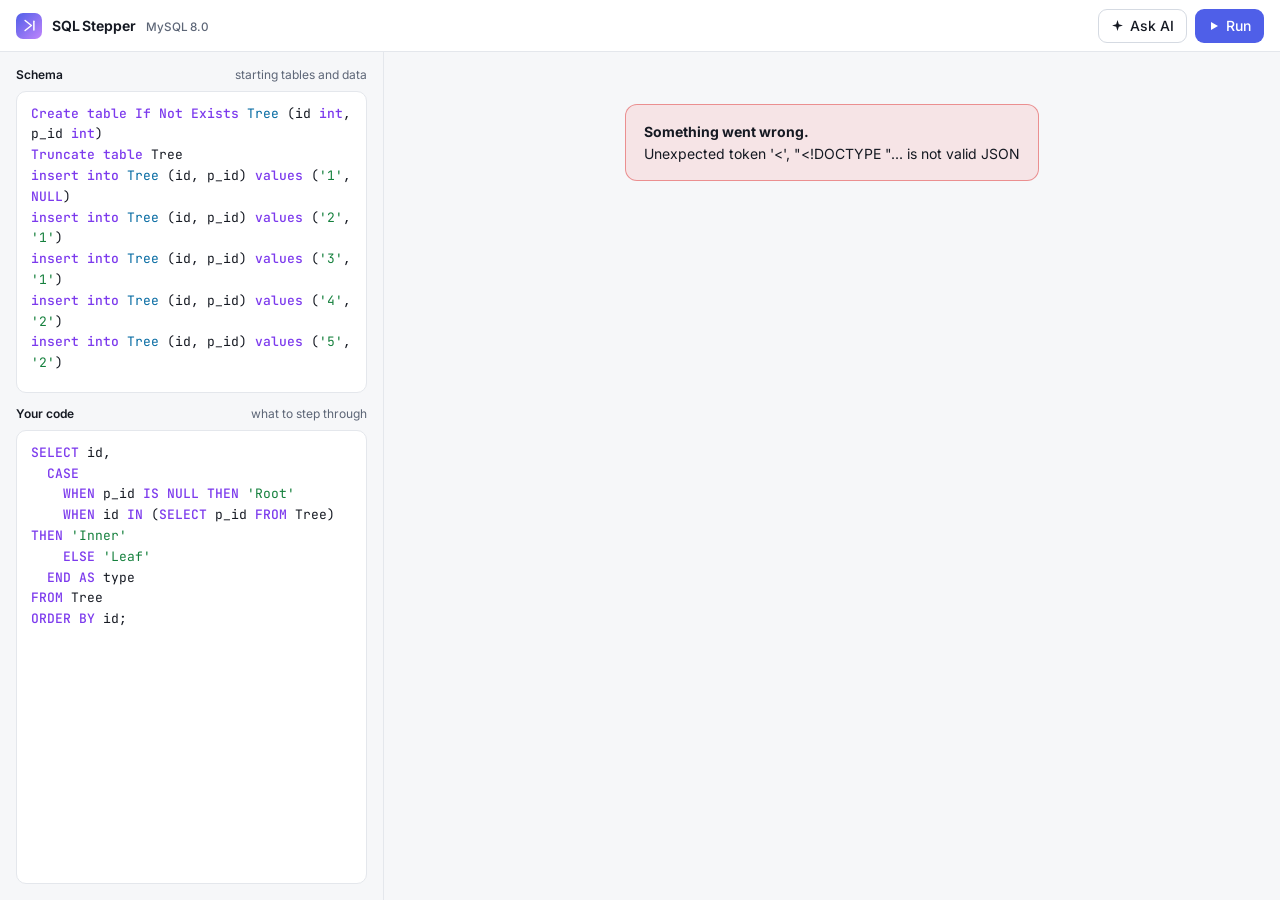
==== index.html @ f1b8b3bc "Tab icon: the SQL Stepper logo Co-Authored-By: Claude Opus 5.5 <noreply@anthropic.com> Claude-Sessio" ====
<!doctype html>
<html lang="en">
<head>
<meta charset="utf-8">
<meta name="viewport" content="width=device-width, initial-scale=1">
<title>SQL Stepper</title>
<link rel="icon" type="image/svg+xml" href="data:image/svg+xml,%3Csvg%20xmlns%3D%22http%3A//www.w3.org/2000/svg%22%20viewBox%3D%220%200%2032%2032%22%3E%3Cdefs%3E%3ClinearGradient%20id%3D%22g%22%20x1%3D%220%22%20y1%3D%220%22%20x2%3D%221%22%20y2%3D%221%22%3E%3Cstop%20offset%3D%220%22%20stop-color%3D%22%238b9dff%22/%3E%3Cstop%20offset%3D%221%22%20stop-color%3D%22%23c084fc%22/%3E%3C/linearGradient%3E%3C/defs%3E%3Crect%20width%3D%2232%22%20height%3D%2232%22%20rx%3D%228%22%20fill%3D%22url%28%23g%29%22/%3E%3Cg%20transform%3D%22translate%284%204%29%22%20fill%3D%22none%22%20stroke%3D%22%23fff%22%20stroke-width%3D%222.6%22%20stroke-linecap%3D%22round%22%20stroke-linejoin%3D%22round%22%3E%3Cpath%20d%3D%22M5%204l10%208-10%208%22/%3E%3Cpath%20d%3D%22M19%205v14%22/%3E%3C/g%3E%3C/svg%3E">
<link rel="preconnect" href="https://fonts.googleapis.com">
<link href="https://fonts.googleapis.com/css2?family=Inter:wght@400;500;600;700&family=JetBrains+Mono:wght@400;500;600;700&display=swap" rel="stylesheet">
<style>
:root {
  --bg: #0d0f14; --panel: #13161d; --panel-2: #191d26; --line: #242a36; --line-2: #2f3746;
  --text: #e7eaf0; --muted: #8a93a6; --faint: #5b6476;
  --accent: #8b9dff; --accent-bg: rgba(139,157,255,.13);
  --green: #4ade80; --green-bg: rgba(74,222,128,.12);
  --red: #f87171; --red-bg: rgba(248,113,113,.11);
  --amber: #fbbf24; --amber-bg: rgba(251,191,36,.14);
  --blue: #60a5fa; --blue-bg: rgba(96,165,250,.15);
  --kw: #c4a7ff; --str: #86efac; --num: #fdba74; --fn: #7dd3fc; --cmt: #5b6476;
  --shadow: 0 8px 24px rgba(0,0,0,.25);
  --mono: "JetBrains Mono", ui-monospace, Menlo, monospace;
  --sans: "Inter", system-ui, sans-serif;
  color-scheme: dark;
}
@media (prefers-color-scheme: light) {
  :root {
    --bg: #f6f7f9; --panel: #fff; --panel-2: #f3f4f7; --line: #e4e7ec; --line-2: #d5dae2;
    --text: #151922; --muted: #5d6677; --faint: #98a1b1;
    --accent: #4f5fe8; --accent-bg: rgba(79,95,232,.09);
    --green: #15803d; --green-bg: rgba(34,197,94,.14);
    --red: #dc2626; --red-bg: rgba(239,68,68,.10);
    --amber: #b45309; --amber-bg: rgba(245,158,11,.16);
    --blue: #2563eb; --blue-bg: rgba(59,130,246,.12);
    --kw: #7c3aed; --str: #15803d; --num: #c2410c; --fn: #0369a1; --cmt: #98a1b1;
    --shadow: 0 1px 2px rgba(16,24,40,.05), 0 6px 18px rgba(16,24,40,.05);
    color-scheme: light;
  }
}
* { box-sizing: border-box; }
html, body { margin: 0; }
body { background: var(--bg); color: var(--text); font: 14px/1.55 var(--sans); -webkit-font-smoothing: antialiased; }
/* JetBrains Mono merges >= into one symbol; keep the real characters (the `font` shorthand elsewhere would reset this) */
* { font-variant-ligatures: none !important; font-feature-settings: "calt" 0, "liga" 0 !important; }
button { font: inherit; color: inherit; }
.k { color: var(--kw); font-weight: 500; } .s { color: var(--str); } .n { color: var(--num); } .f { color: var(--fn); } .c { color: var(--cmt); font-style: italic; }
mark.hl { background: var(--accent-bg); color: inherit; border-radius: 4px; box-shadow: 0 0 0 1.5px color-mix(in srgb, var(--accent) 55%, transparent); }

.btn { display: inline-flex; align-items: center; justify-content: center; gap: 6px; height: 34px; min-width: 34px; padding: 0 12px; border-radius: 9px; border: 1px solid var(--line-2); background: var(--panel); cursor: pointer; font-weight: 500; }
.btn:hover:not(:disabled) { border-color: var(--faint); }
.btn:disabled { opacity: .4; cursor: default; }
.btn.primary { background: var(--accent); color: #fff; border-color: transparent; }
.btn:focus-visible, [tabindex]:focus-visible { outline: 2px solid var(--accent); outline-offset: 2px; }

.null { color: var(--faint); font-style: italic; }
.mono { font-family: var(--mono); }
.doc { max-width: 1080px; margin: 0 auto; display: grid; gap: 16px; align-content: start; }

/* numbered badges */
.badge { display: inline-grid; place-items: center; min-width: 24px; height: 24px; padding: 0 6px; border-radius: 99px; font: 700 11.5px var(--mono); border: 1.5px solid var(--line-2); color: var(--muted); background: var(--panel); cursor: pointer; transition: transform .12s, background .12s; }
.badge:hover { transform: scale(1.1); }
.badge.done { border-color: color-mix(in srgb, var(--accent) 55%, transparent); color: var(--accent); }
.badge.on { background: var(--accent); border-color: var(--accent); color: #fff; box-shadow: 0 0 0 4px var(--accent-bg); }
.badge[data-kind=change] { border-style: dashed; }
.badge[data-kind=error] { border-color: var(--red); color: var(--red); }
.badge.on[data-kind=error] { background: var(--red); color: #fff; box-shadow: 0 0 0 4px var(--red-bg); }

/* ---------- the code, pinned on top ---------- */
.card { border: 1px solid var(--line); border-radius: 14px; background: var(--panel); box-shadow: var(--shadow); }
.codebox { position: sticky; top: 64px; z-index: 5; max-height: 38vh; overflow: auto; padding: 8px 0; }
.cb-start { display: flex; align-items: center; gap: 10px; padding: 4px 16px 6px 36px; font-size: 12.5px; font-weight: 600; color: var(--muted); }
.stmt + .stmt, .cb-start + .stmt { border-top: 1px dashed var(--line); padding-top: 6px; margin-top: 4px; }
.line { display: grid; grid-template-columns: 84px 1fr;  /* room for two bubbles like 3 and 10 */ align-items: start; min-height: 28px; }
.gut { display: flex; gap: 4px; justify-content: flex-end; padding: 2px 12px 0 8px; flex-wrap: wrap; }
.src { font: 14px/28px var(--mono); white-space: pre-wrap; word-break: break-word; padding-right: 16px; }
.line.dim .src { opacity: .4; }
mark.hl { color: inherit; border-radius: 2px; box-shadow: none; background: color-mix(in srgb, var(--accent) 16%, transparent); }
u.focus { text-decoration: none; background: color-mix(in srgb, var(--amber) 22%, transparent); box-shadow: inset 0 -2px var(--amber); border-radius: 3px; }

/* ---------- the stage: what this part does, then the one board every table lives on ---------- */
.stage-head { display: grid; gap: 12px; padding: 14px 18px; border-bottom: 1px solid var(--line); overflow: clip; }
.stage[data-kind=error] .stage-head { background: var(--red-bg); }
.stage[data-kind=error] .p-title { color: var(--red); }
.p-head { display: flex; align-items: baseline; gap: 10px; flex-wrap: wrap; }
.p-title { font: 700 14px var(--mono); color: var(--accent); }
.p-scope { font-size: 11px; font-weight: 600; padding: 2px 8px; border-radius: 99px; background: var(--panel-2); border: 1px solid var(--line); color: var(--muted); }
.p-flow { margin-left: auto; font: 600 12px var(--mono); color: var(--muted); }
.p-flow b { color: var(--text); }
.p-explain { font-size: 14.5px; line-height: 1.6; }
.gkey { display: flex; flex-wrap: wrap; align-items: center; gap: 6px 16px; font: 13px var(--mono); color: var(--text); }
.gkey b { color: var(--muted); font-weight: 600; margin-right: 2px; }
.gkey em { font-style: normal; color: var(--muted); margin-left: 6px; }
.gkey em::before { content: "= "; color: var(--faint); }
.gkey i { display: inline-block; width: 11px; height: 11px; border-radius: 3px; margin-right: 7px; vertical-align: -1px; }
.sub { display: flex; align-items: center; gap: 8px; flex-wrap: wrap; }
.sub .btn { height: 30px; min-width: 30px; padding: 0 9px; }
.sub .label { font-weight: 600; font-size: 13px; }
.sub .label small { font-weight: 400; color: var(--muted); margin-left: 6px; }
.sub .dots { display: flex; gap: 4px; flex-wrap: wrap; margin-left: auto; max-width: 50%; }
.sub .dots button { width: 9px; height: 9px; border-radius: 50%; border: 0; padding: 0; cursor: pointer; background: var(--line-2); }
.sub .dots button.done { background: color-mix(in srgb, var(--accent) 50%, var(--line-2)); }
.sub .dots button.on { background: var(--accent); transform: scale(1.35); }
.sub .dots button.end { border-radius: 3px; }
.focus-card { padding: 12px 14px; border-radius: 12px; background: var(--panel-2); border: 1px solid var(--line-2); display: grid; gap: 8px; }
.chk { display: flex; align-items: center; gap: 10px; flex-wrap: wrap; font: 14px var(--mono); }
.chk .expr { color: var(--muted); min-width: 0; }
.val { display: inline-block; padding: 1px 8px; border-radius: 6px; background: var(--panel); border: 1px solid var(--line-2); font-weight: 600; }
.arrow-r { color: var(--faint); }
.t-yes { color: var(--green); font-weight: 700; } .t-no { color: var(--red); font-weight: 700; } .t-null { color: var(--amber); font-weight: 700; }
.verdict { font: 600 14px var(--sans); padding-top: 4px; border-top: 1px dashed var(--line-2); }
.verdict:first-child { border-top: 0; padding-top: 0; }
.verdict.yes { color: var(--green); } .verdict.no { color: var(--red); }
.whens { display: grid; grid-template-columns: auto auto auto 1fr; gap: 6px 14px; align-items: center; font: 14px var(--mono); }
.when { display: contents; }
.when .wm { font-weight: 700; color: var(--red); text-align: center; }
.when.win .wm, .when.win .mono { color: var(--green); font-weight: 700; }
.when.skip > * { color: var(--faint); }

.board-wrap { overflow-x: auto; padding: 18px; }
#board { position: relative; transition: height .6s cubic-bezier(.45, 0, .25, 1); }
/* every box, header, cell and outline is its own piece, placed by position, so it can glide to its next spot */
.it { position: absolute; left: 0; top: 0; white-space: nowrap; overflow: hidden; text-overflow: ellipsis; }
.box { z-index: 0; background: var(--panel); border: 1px solid var(--line); border-radius: 12px; box-shadow: var(--shadow); }
.bt { display: flex; align-items: center; gap: 8px; height: 38px; padding: 0 14px; font-size: 12px; color: var(--muted); }
.bt b { font: 600 13px var(--mono); color: var(--text); overflow: hidden; text-overflow: ellipsis; }
.bt span { margin-left: auto; flex: none; }
.more { position: absolute; bottom: 6px; left: 14px; font-size: 12px; color: var(--muted); }
.th { z-index: 1; padding: 0 14px; font: 600 12px/34px var(--mono); color: var(--muted); background: var(--panel-2); border-bottom: 1px solid var(--line); }
.th.rn { padding: 0 10px 0 0; text-align: right; }
/* tints are all color-mix(): blending between these and plain rgba() colors glitches in Chrome */
.td { z-index: 2; padding: 0 14px; font: 13px/34px var(--mono); border-bottom: 1px solid var(--line);
  background-color: color-mix(in srgb, var(--gc, transparent) 10%, transparent); }
.td.last { border-bottom-color: transparent; }
.td.rn { color: var(--faint); text-align: right; padding: 0 10px 0 0; box-shadow: inset 3px 0 var(--gc, transparent); }
.td.empty { color: var(--faint); }
.td.ch { background-color: color-mix(in srgb, var(--amber) 16%, transparent); }
.td.ch s { color: var(--muted); margin-right: 6px; }
.td.ck { text-align: center; padding: 0; font-weight: 700; color: var(--faint); }
.td.ck-yes { color: var(--green); } .td.ck-no { color: var(--red); }
.td.r-no:not(.ck):not(.rn) { color: var(--red); text-decoration: line-through; }
.td.r-skip:not(.ck):not(.rn) { color: var(--faint); }
.td.r-rem { color: var(--red); text-decoration: line-through; background-color: color-mix(in srgb, var(--red) 11%, transparent); }
.td.r-add { background-color: color-mix(in srgb, var(--green) 13%, transparent); }
.td.r-add.rn { box-shadow: inset 3px 0 var(--green); }
.td.r-chg.rn { box-shadow: inset 3px 0 var(--amber); }
.td.r-match { background-color: color-mix(in srgb, var(--blue) 13%, transparent); }
.pill { display: inline-block; margin: 0 -7px; padding: 0 7px; line-height: 24px; border-radius: 6px; font-weight: 700; color: var(--text);
  background: color-mix(in srgb, var(--amber) 22%, transparent); box-shadow: inset 0 0 0 1.5px color-mix(in srgb, var(--amber) 70%, transparent); }
.ring { z-index: 3; pointer-events: none; border-radius: 8px; border: 2px solid color-mix(in srgb, var(--blue) 80%, transparent); }
.ring.col { border-color: color-mix(in srgb, var(--accent) 75%, transparent); border-radius: 7px; }
.ring.col.out { border-style: dashed; }
.more { all: unset; margin-left: 7px; color: var(--faint); font: italic 11px var(--mono); cursor: pointer; }
.more:hover, .more:focus-visible { color: var(--text); text-decoration: underline; }
#hid { max-width: min(92vw, 900px); max-height: 80vh; padding: 0; border: 1px solid var(--line-2); border-radius: 12px; background: var(--panel); color: var(--text); }
#hid::backdrop { background: rgba(0, 0, 0, .45); }
.hid-head { position: sticky; top: 0; display: flex; align-items: center; justify-content: space-between; gap: 16px; padding: 12px 16px; background: var(--panel); border-bottom: 1px solid var(--line); }
.hid-head .expr { color: var(--muted); font: 12px var(--mono); margin-left: 8px; }
table.hid { border-collapse: collapse; font: 13px var(--mono); margin: 8px 8px 12px; }
table.hid th { color: var(--muted); font-weight: 600; text-align: left; }
table.hid th, table.hid td { padding: 7px 14px; border-bottom: 1px solid var(--line); white-space: nowrap; }
table.hid .rn { color: var(--faint); }
.hid-wrap { position: relative; }
.ring.frame { border: 2px dashed color-mix(in srgb, var(--amber) 85%, transparent); }  /* the rows a window function reads */
.calc .chk + .chk { margin-top: 6px; }
.gone { opacity: .45; text-decoration: line-through; }
.calc.sub { margin: 4px 0 6px 22px; padding-left: 12px; border-left: 2px solid var(--line); font-size: 13px; }
.ring.col.out, .ring.col.pick { border-color: color-mix(in srgb, var(--green) 85%, transparent); }  /* green: going into the result */
/* a quick glow on a value that just arrived or changed (an overlay, so it never fights the row's own tint) */
.flash::after { content: ""; position: absolute; inset: 0; background: color-mix(in srgb, var(--amber) 22%, transparent); animation: flash 1.1s ease-out var(--fd, 0s) both; pointer-events: none; }
@keyframes flash { to { opacity: 0; } }
@media (prefers-reduced-motion: reduce) { #board { transition: none; } .flash::after { animation: none; opacity: 0; } }

/* dock */
.dock { display: flex; align-items: center; gap: 10px; min-width: 0; }
.dock .btn { width: 108px; flex: none; }
.dock #end { width: auto; }
.dock[hidden] { display: none; }
.dock .label { font-size: 13px; color: var(--muted); min-width: 110px; max-width: 440px; text-align: center; white-space: nowrap; overflow: hidden; text-overflow: ellipsis; }
@media (max-width: 800px) { .line { grid-template-columns: 56px 1fr; } .sub .dots { display: none; } }

/* ---------- app layout: editors on the left, the stepper on the right; the page itself scrolls ---------- */
/* brand | part controls (centered) | Run */
header { position: sticky; top: 0; z-index: 10; height: 52px; display: grid; grid-template-columns: minmax(max-content, 1fr) minmax(0, auto) minmax(max-content, 1fr); align-items: center; gap: 12px; padding: 0 16px; border-bottom: 1px solid var(--line); background: var(--panel); }
.brand { white-space: nowrap; display: flex; align-items: center; gap: 10px; font-weight: 650; letter-spacing: -.01em; }
.logo { width: 26px; height: 26px; border-radius: 7px; display: grid; place-items: center; background: linear-gradient(135deg, var(--accent), #c084fc); color: #fff; }
.brand small { margin-left: 8px; font-weight: 500; color: var(--muted); }
.actions { grid-column: 3; justify-self: end; display: flex; gap: 8px; }
#ask.on { border-color: var(--accent); color: var(--accent); background: var(--accent-bg); }
.spin { width: 14px; height: 14px; border: 2px solid rgba(255,255,255,.35); border-top-color: #fff; border-radius: 50%; animation: spin .7s linear infinite; }
@keyframes spin { to { transform: rotate(360deg); } }
main { display: grid; grid-template-columns: minmax(300px, 30%) 1fr; align-items: start; }
.side { position: sticky; top: 52px; height: calc(100vh - 52px); display: grid; grid-template-rows: minmax(120px, 40%) 1fr; gap: 12px; padding: 14px 16px 16px; border-right: 1px solid var(--line); }
.view { min-width: 0; padding: 12px 24px 40px; }

/* ---------- editors ---------- */
.ed-wrap { display: flex; flex-direction: column; min-height: 0; }
.ed-label { font-size: 12px; font-weight: 600; margin-bottom: 6px; display: flex; justify-content: space-between; }
.ed-label span { color: var(--muted); font-weight: 400; }
.editor { position: relative; flex: 1; min-height: 0; border: 1px solid var(--line); border-radius: 10px; background: var(--panel); overflow: hidden; transition: border-color .15s; }
.editor:focus-within { border-color: var(--accent); }
.editor pre, .editor textarea { position: absolute; inset: 0; margin: 0; padding: 12px 14px; font: 13px/1.6 var(--mono); white-space: pre-wrap; word-wrap: break-word; overflow: auto; tab-size: 2; }
.editor pre { pointer-events: none; color: var(--text); }
.editor textarea { resize: none; border: 0; outline: none; background: transparent; color: transparent; caret-color: var(--text); }
.editor textarea::selection { background: var(--accent-bg); color: transparent; }
.editor textarea::placeholder { color: var(--faint); }
textarea:focus-visible { outline: none; }

.doc-empty { min-height: 60vh; display: grid; place-items: center; text-align: center; color: var(--muted); padding: 24px; }
.doc-empty .big { font-size: 16px; color: var(--text); font-weight: 600; margin: 12px 0 4px; }
.error-box { max-width: 760px; margin: 40px auto; padding: 16px 18px; border-radius: 12px; border: 1px solid color-mix(in srgb, var(--red) 45%, transparent); background: var(--red-bg); }
@media (max-width: 1000px) {
  main { grid-template-columns: 1fr; }
  .side { position: static; height: 560px; border-right: 0; border-bottom: 1px solid var(--line); }
  .view { padding: 12px; }
  .dock .label { min-width: 0; flex: 1; }
  .brand small { display: none; }
}
@media (max-width: 640px) {
  .brand-name, .dock .label { display: none; }
  .board-wrap { padding: 12px; }
}
@media (prefers-reduced-motion: reduce) { .spin { animation: none; } }

/* ---------- AI helper: a chat panel on the right that sees what's on screen ---------- */
#chat { position: fixed; top: 52px; right: 0; bottom: 0; width: 400px; z-index: 9; display: flex; flex-direction: column; background: var(--panel); border-left: 1px solid var(--line); }
#chat[hidden] { display: none; }
body.chatting main { margin-right: 400px; }
.chat-head { display: flex; align-items: center; gap: 10px; padding: 10px 12px 10px 16px; border-bottom: 1px solid var(--line); }
.chat-head span { flex: 1; font-size: 11.5px; line-height: 1.35; color: var(--muted); }
#msgs { flex: 1; overflow: auto; padding: 16px; display: flex; flex-direction: column; gap: 14px; }
.msg { font-size: 13.5px; line-height: 1.55; overflow-wrap: anywhere; }
.msg.user { align-self: flex-end; max-width: 85%; padding: 8px 12px; border-radius: 12px 12px 4px 12px; background: var(--accent-bg); white-space: pre-wrap; }
.msg.ai p { margin: 0 0 6px; }
.msg.ai ul, .msg.ai ol { margin: 0 0 6px; padding-left: 20px; }
.msg.ai code { font: 12.5px var(--mono); padding: 1px 5px; border-radius: 4px; background: var(--panel-2); }
.msg.ai pre { margin: 4px 0 8px; padding: 10px 12px; border: 1px solid var(--line); border-radius: 8px; background: var(--panel-2); overflow: auto; font: 12.5px/1.55 var(--mono); }
.msg.ai pre code { padding: 0; background: none; }
.msg.ai table { margin: 4px 0 8px; border-collapse: collapse; font: 12.5px var(--mono); display: block; overflow-x: auto; }
.msg.ai th, .msg.ai td { padding: 4px 10px; border: 1px solid var(--line); text-align: left; white-space: nowrap; }
.msg.ai th { background: var(--panel-2); font-weight: 600; }
.msg.err { color: var(--red); }
.msg.typing > :last-child::after, .msg.typing:empty::after { content: "▍"; margin-left: 2px; color: var(--accent); animation: blink 1s steps(1) infinite; }
@keyframes blink { 50% { opacity: 0; } }
.starters { margin-top: auto; display: flex; flex-direction: column; gap: 8px; }
.starters p { margin: 0 0 4px; color: var(--muted); font-size: 13px; }
.starters .btn { justify-content: flex-start; height: auto; padding: 8px 12px; text-align: left; }
#chat-form { display: flex; align-items: flex-end; gap: 8px; padding: 10px 12px; border-top: 1px solid var(--line); }
#ask-in { flex: 1; resize: none; max-height: 140px; padding: 8px 10px; border: 1px solid var(--line-2); border-radius: 10px; background: var(--panel-2); color: var(--text); font: 13.5px/1.45 var(--sans); }
#ask-in:focus { outline: none; border-color: var(--accent); }
@media (max-width: 1000px) { #chat { width: 100%; } body.chatting main { margin-right: 0; } }
@media (prefers-reduced-motion: reduce) { .msg.typing > :last-child::after { animation: none; } }
</style>
</head>
<body>
<header>
  <div class="brand">
    <div class="logo"><svg width="15" height="15" viewBox="0 0 24 24" fill="none" stroke="currentColor" stroke-width="2.4" stroke-linecap="round" stroke-linejoin="round"><path d="M5 4l10 8-10 8"/><path d="M19 5v14"/></svg></div>
    <span class="brand-name">SQL Stepper <small>MySQL 8.0</small></span>
  </div>
  <div class="dock" hidden>
    <button class="btn" id="prev" aria-label="Previous part">‹ Back</button>
    <div class="label" id="label"></div>
    <button class="btn primary" id="next" aria-label="Next part">Next part ›</button>
    <button class="btn" id="end" aria-label="Skip to the end">Skip to end »</button>
  </div>
  <div class="actions">
    <button class="btn" id="ask" hidden aria-label="Ask AI about your SQL"><svg width="13" height="13" viewBox="0 0 24 24" fill="currentColor"><path d="M12 2l2.4 7.6L22 12l-7.6 2.4L12 22l-2.4-7.6L2 12l7.6-2.4z"/></svg><span>Ask AI</span></button>
    <button class="btn primary" id="run" title="Run (Ctrl+Enter)"><svg width="12" height="12" viewBox="0 0 24 24" fill="currentColor"><path d="M6 4l14 8-14 8z"/></svg><span>Run</span></button>
  </div>
</header>
<main>
  <section class="side">
    <div class="ed-wrap">
      <div class="ed-label">Schema <span>starting tables and data</span></div>
      <div class="editor"><pre aria-hidden="true"></pre><textarea id="setup" spellcheck="false" aria-label="Schema SQL" placeholder="CREATE TABLE ... / INSERT INTO ..."></textarea></div>
    </div>
    <div class="ed-wrap">
      <div class="ed-label">Your code <span>what to step through</span></div>
      <div class="editor"><pre aria-hidden="true"></pre><textarea id="code" spellcheck="false" aria-label="Your SQL" placeholder="SELECT ... / UPDATE ... / DELETE ..."></textarea></div>
    </div>
  </section>
  <section class="view">
    <div class="doc" id="doc"><div class="doc-empty"><div><div class="big">Paste some SQL and press Run</div><div>You'll step through it in the order MySQL actually runs it.</div></div></div></div>
  </section>
</main>

<aside id="chat" hidden aria-label="AI helper">
  <div class="chat-head"><b>AI helper</b><span id="chat-note"></span><button class="btn" id="chat-x" aria-label="Close the AI helper">✕</button></div>
  <div id="msgs" aria-live="polite"></div>
  <form id="chat-form"><textarea id="ask-in" rows="2" placeholder="Ask about your SQL..." aria-label="Your question"></textarea><button class="btn primary" id="send" aria-label="Send">↑</button></form>
</aside>
<dialog id="hid" aria-labelledby="hid-title"><div class="hid-head"><b id="hid-title"></b><button class="btn" id="hid-x" aria-label="Close">✕</button></div><div id="hid-body"></div></dialog>
<script>
const $ = s => document.querySelector(s);
const esc = s => String(s).replace(/[&<>"]/g, c => ({ "&": "&amp;", "<": "&lt;", ">": "&gt;", '"': "&quot;" }[c]));
const GC = ["#8b9dff", "#f472b6", "#34d399", "#fbbf24", "#60a5fa", "#fb7185", "#a78bfa", "#2dd4bf"];
const cellHtml = v => v === null ? `<span class="null">NULL</span>` : esc(v);
const liveRows = t => t ? t.rows.filter(r => !["dropped", "removed"].includes(r.m)).length + t.more : 0;
const plural = (n, w) => `${n} ${w}${n === 1 ? "" : "s"}`;

// ---------- SQL syntax highlighting ----------
const KW = new Set(("select from where group by having order limit offset join inner left right outer cross full on using as and or not " +
  "in is null like between case when then else end distinct union all intersect except with recursive insert into values update set " +
  "delete create table if exists drop alter add column primary key foreign references truncate asc desc over partition rows range " +
  "unbounded preceding following current row int integer varchar char text date datetime decimal float double bigint boolean default " +
  "unique index view replace ignore true false interval enum auto_increment constraint check").split(" "));
function highlight(src) {
  const re = /(--[^\n]*|#[^\n]*|\/\*[\s\S]*?\*\/)|('(?:[^'\\]|\\.|'')*'?|"(?:[^"\\]|\\.)*"?|`[^`]*`?)|(\b\d+(?:\.\d+)?\b)|([A-Za-z_][A-Za-z0-9_]*)(?=\s*\()|([A-Za-z_][A-Za-z0-9_]*)/g;
  let out = "", last = 0, m;
  while ((m = re.exec(src))) {
    out += esc(src.slice(last, m.index));
    const t = esc(m[0]);
    if (m[1]) out += `<span class="c">${t}</span>`;
    else if (m[2]) out += `<span class="s">${t}</span>`;
    else if (m[3]) out += `<span class="n">${t}</span>`;
    else if (m[4]) out += KW.has(m[4].toLowerCase()) ? `<span class="k">${t}</span>` : `<span class="f">${t}</span>`;
    else out += KW.has(m[5].toLowerCase()) ? `<span class="k">${t}</span>` : t;
    last = re.lastIndex;
  }
  return out + esc(src.slice(last));
}

// Find the step's clause inside the original statement, tolerating spacing, case and an added "AS".
// Main-query steps prefer a match outside parentheses; nested steps prefer one inside.
function locate(text, title, nested) {
  const toks = title.match(/[A-Za-z0-9_$.]+|'[^']*'|`[^`]*`|[^\sA-Za-z0-9_]/g);
  if (!toks || toks.length > 40) return null;
  const pat = toks.map(t => /^as$/i.test(t) ? "(?:AS\\s+)?" : t.replace(/[.*+?^${}()|[\]\\]/g, "\\$&").replace(/^`(.*)`$/, "`?$1`?"))
    .join("\\s*");
  let re;
  try { re = new RegExp(pat, "gi"); } catch { return null; }
  const found = [...text.matchAll(re)].map(m => [m.index, m.index + m[0].length]);
  const depthAt = i => { let d = 0; for (const c of text.slice(0, i)) d += c === "(" ? 1 : c === ")" ? -1 : 0; return d; };
  return found.find(([a]) => (depthAt(a) > 0) === nested) || found[0] || null;
}

// ---------- editors ----------
const DEFAULT_SETUP = `Create table If Not Exists Tree (id int, p_id int)
Truncate table Tree
insert into Tree (id, p_id) values ('1', NULL)
insert into Tree (id, p_id) values ('2', '1')
insert into Tree (id, p_id) values ('3', '1')
insert into Tree (id, p_id) values ('4', '2')
insert into Tree (id, p_id) values ('5', '2')`;
const DEFAULT_CODE = `SELECT id,
  CASE
    WHEN p_id IS NULL THEN 'Root'
    WHEN id IN (SELECT p_id FROM Tree) THEN 'Inner'
    ELSE 'Leaf'
  END AS type
FROM Tree
ORDER BY id;`;
function store(k, v) { try { v === undefined ? (v = localStorage.getItem(k)) : localStorage.setItem(k, v); } catch { v = null; } return v; }
for (const [id, def] of [["setup", DEFAULT_SETUP], ["code", DEFAULT_CODE]]) {
  const ta = $("#" + id), pre = ta.previousElementSibling;
  const paint = () => { pre.innerHTML = highlight(ta.value) + "\n"; pre.scrollTop = ta.scrollTop; };
  ta.value = store("sqlstepper." + id) ?? def;
  ta.addEventListener("input", () => { paint(); store("sqlstepper." + id, ta.value); });
  ta.addEventListener("scroll", () => { pre.scrollTop = ta.scrollTop; });
  ta.addEventListener("keydown", e => {
    if (e.key === "Tab" && !e.shiftKey && !e.ctrlKey) { e.preventDefault(); document.execCommand("insertText", false, "  "); }
  });
  paint();
}

// ---------- helpers ----------
const STOP = /^(FROM|WHERE|GROUP\s+BY|HAVING|ORDER\s+BY|LIMIT|UNION|SET|(?:LEFT|RIGHT|INNER|CROSS)\s+JOIN|JOIN)\b/i;
function clauseEnd(text, start) {  // a clause runs to the next top-level clause keyword or its closing paren
  const own = STOP.exec(text.slice(start)) || /^\w+/.exec(text.slice(start));
  let d = 0;
  for (let i = start + (own ? own[0].length : 1); i < text.length; i++) {
    const c = text[i];
    if (c === "(") d++;
    else if (c === ")") { if (--d < 0) return i; }
    else if (!d && /\s/.test(text[i - 1]) && STOP.test(text.slice(i))) return text.slice(0, i).trimEnd().length;
  }
  return text.replace(/[;\s]+$/, "").length;
}
const lineOf = (text, i) => text.slice(0, i).split("\n").length - 1;
const v = x => x === null || x === undefined ? `<span class="val null">NULL</span>` : `<span class="val">${esc(x)}</span>`;
const truth = t => t === null || t === undefined ? `<span class="t-null">NULL ✗</span>`
  : +t ? `<span class="t-yes">true ✓</span>` : `<span class="t-no">false ✗</span>`;
const short = (r, n = 3) => r.v.slice(0, n).map(x => x === null ? "NULL" : x).join(", ");


// ---------- main steps (consecutive row-by-row steps become one "SET" part with inner steps) ----------
let SC = null, MAIN = [];
function build(data) {
  SC = data; MAIN = [];
  data.steps.forEach((s, i) => {
  const last = MAIN[MAIN.length - 1];
  if (s.kind === "row" && last && last.rows) { last.rows.push(s); return; }
  if (s.kind === "row") {
    const text = SC.statements[s.stmt].text, at = locate(text, "SET", false);
    const title = at ? text.slice(at[0], clauseEnd(text, at[0])).replace(/\s+/g, " ") : "Remove the matched rows";
    MAIN.push({ ...s, title, rows: [s], explain: at ? "Now MySQL applies SET to each matched row, one at a time. Rows that didn't match are left alone."
      : "Now MySQL removes each matched row, one at a time.", src: i });
    return;
  }
  MAIN.push({ ...s, src: i });
  });
}
// The step feeding this one: the previous part of the same statement and scope that has a table.
function feeder(k) {
  for (let j = k - 1; j >= 0; j--) {
    const p = MAIN[j];
    if (p.stmt !== MAIN[k].stmt) return null;
    if (p.scope === MAIN[k].scope && p.tables.length && p.kind !== "note") return p;
  }
  return null;
}
const keptRows = s => { const t = s.tables[0]; return t.rows.filter(r => !["dropped", "removed"].includes(r.m)); };

// The actual values each check compared (same layout checkLines reads: truth, then left, then right).
function checkVals(d, raw) {
  let i = 0; const out = new Set();
  d.checks.forEach(c => { i++; if ("left" in c) out.add(String(raw[i++])); if ("right" in c) out.add(String(raw[i++])); });
  return out;
}
// A calculation's steps, innermost first, each with this row's values: ROUND( 3.85 , 1) → 3.9
const calcHtml = (steps, x) => steps.map(st => `<div class="chk"><span class="mono">${st.tpl.split(/__A(\d+)__/)
  .map((p, j) => j % 2 ? v(x[st.args[+p]]) : esc(p)).join("")}</span><span class="arrow-r">→</span>${v(x[st.at])}</div>`).join("");
const chk = (...h) => `<div class="chk">${h.join(" ")}</div>`, to = x => `<span class="arrow-r">→</span>${v(x)}`;
// What went into an aggregate: each row's value (NULLs and DISTINCT repeats crossed out, as MySQL skips them)
function aggHtml(a, xs, res) {
  const end = res === undefined ? "" : to(res);
  if (!("at" in a)) return chk(`<span class="mono">${esc(a.sql)}</span>`, `<span class="expr">counts the rows:</span> <b>${xs.length}</b>`, end);
  const seen = new Set(); let nulls = 0, dups = 0;
  const items = xs.map(x => {
    const dup = a.distinct && x !== null && seen.has(String(x));
    if (x === null) nulls++; else if (dup) dups++; else seen.add(String(x));
    return x === null || dup ? `<span class="gone">${v(x)}</span>` : v(x);
  });
  const note = [nulls && "NULLs are skipped", dups && "repeats are skipped (DISTINCT)"].filter(Boolean).join(", ");
  return chk(`<span class="mono">${esc(a.fn)}(${a.distinct ? "DISTINCT " : ""}</span>${items.slice(0, 16).join(" ")}${items.length > 16 ? ` <span class="expr">+${items.length - 16} more</span>` : ""}<span class="mono">)</span>`, end)
    + (a.arg && !/^[\w`.]+$/.test(a.arg) ? chk(`<span class="expr">each value is ${esc(a.arg)}</span>`) : "") + (note ? chk(`<span class="expr">${note}</span>`) : "");
}
function checkLines(d, raw, aliases = {}) {
  let i = 0;
  return d.checks.map(c => {
    c = aliases[c.left] ? { ...c, left: `${aliases[c.left]} = ${c.left}` } : c;  // HAVING n >= 2 is checked as COUNT(*) >= 2
    const tv = raw[i++], l = "left" in c ? raw[i++] : undefined, r = "right" in c ? raw[i++] : undefined;
    let line;
    // name the right side too when it is a column or expression (a plain literal like 60000 would just repeat its value)
    const rName = "right" in c && /^[A-Za-z_`]/.test(c.right) && !/^(null|true|false)$/i.test(c.right) ? `<span class="expr">${esc(c.right)}</span> ` : "";
    if ("right" in c) line = `<span class="expr">${esc(c.left)}</span> ${v(l)} <b>${esc(c.op)}</b> ${rName}${v(r)}`;
    else if (c.list) line = `<span class="expr">${esc(c.left)}</span> ${v(l)} <b>${esc(c.rest.split(/\s/)[0])}</b> <span class="expr">the subquery's list</span> [${c.list.map(v).join(" ")}]`;
    else if ("left" in c) line = `<span class="expr">${esc(c.left)}</span> ${v(l)} <b>${esc(c.rest)}</b>`;
    else line = `<span class="expr">${esc(c.sql)}</span>`;
    const vals = "right" in c ? `${v(l)} ${esc(c.op)} ${v(r)}` : c.list ? `${v(l)} ${esc(c.rest.split(/\s/)[0])} [${c.list.map(v).join(" ")}]`
      : "left" in c ? `${v(l)} ${esc(c.rest)}` : `<span class="expr">${esc(c.sql)}</span>`;
    return { t: tv, vals, html: `<div class="chk">${line}<span class="arrow-r">→</span>${truth(tv)}</div>` + (c.calc ? `<div class="calc sub">${calcHtml(c.calc, raw)}</div>` : "") };
  });
}

// The line under a part's title: a visual when there is one, else a few words. The animations
// show what happens, so no paragraphs (errors keep their full message).
function brief(s) {
  const d = s.detail || {}, t = s.title;
  if (s.kind === "error") return esc(s.explain);
  if (d.type === "group") return groupKey(d);
  if (d.type === "set")  // a function's inputs, or a SET: each value before → after
    return `<span class="gkey">${d.vars.map(x => `<span><b>${esc(x.name)}</b> ${"before" in x ? `${v(x.before)} <span class="arrow-r">→</span> ` : "= "}${v(x.after)}</span>`).join("")}</span>` +
      (d.auto ? ` <span class="expr">(LeetCode picks its own test values)</span>` : "");
  const words = [
    [/^Starting/i, "Your tables before the code runs"],
    [/^FROM\b/i, "Start with every row"],
    [/\bJOIN\b/i, d.side === "LEFT" ? "Pair up matching rows (unmatched left rows get NULLs)"
      : d.side === "RIGHT" ? "Pair up matching rows (unmatched right rows get NULLs)" : "Pair up matching rows"],
    [/^,/, "Pair every row with every row"],
    [/^WHERE/i, /UPDATE|DELETE/.test(s.scope) ? "Find the rows where this is true" : "Keep the rows where this is true"],
    [/^SET\b/i, "Change each matched row"],
    [/^Remove the matched/i, "Remove each matched row"],
    [/^HAVING/i, "Keep the groups where this is true"],
    [/^SELECT/i, "Build the output columns"],
    [/^DISTINCT/i, "Drop duplicate rows"],
    [/^ORDER BY/i, "Sort the rows"],
    [/^LIMIT/i, "Keep only the first rows"],
  ].find(([re]) => re.test(t));
  if (words) return words[1];
  const first = (s.explain || "").split(/(?<=\.)\s/)[0].replace(/\s*\([^)]*\)/g, "");  // fallback: first sentence
  return esc(first.length > 90 ? first.slice(0, 90) + "…" : first);
}

// GROUP BY: a color key (one swatch per group, labeled with its value) instead of a paragraph
function groupKey(d) {
  const nk = d.keys.length, rows = d.summary.rows, MAX = 16;
  const items = rows.slice(0, MAX).map((r, g) => `<span><i style="background:${GC[g % GC.length]}"></i>Group ${g + 1}<em>${esc(r.v.slice(0, nk).map(x => x ?? "NULL").join(", "))}</em></span>`);
  return `<div class="gkey"><b>${esc(d.keys.join(", "))}</b>${items.join("")}${rows.length > MAX ? `<span>+${rows.length - MAX} more</span>` : ""}</div>`;
}

// input columns an expression reads (by name), so they can be outlined in the input table
function usedCols(c, cols) {
  if (c.star) return cols.map((x, k) => k);
  const full = x => x.replace(/`/g, "").toLowerCase(), bare = x => full(x).split(".").pop();
  const words = new Set((c.sql.replace(/'[^']*'/g, "").match(/[\w.`]+/g) || []).map(full));  // parent.id only matches parent.id; plain id matches any *.id
  return cols.map((x, k) => x === c.sql || words.has(full(x)) || words.has(bare(x)) || (/\W/.test(x) && c.sql.includes(x)) ? k : -1).filter(k => k >= 0);
}

// ---------- the board's model ----------
// Each part is shown as the same table being changed, not as new tables. A "state" is a table the way a part
// leaves it: { id, title, cols: [{k, label}], rows: [{k, v, g}] }. Every row and column keeps its key k from
// part to part, so the board can glide each value from where it was to where it is now.
let UID = 0, PF = [], PR = [], HID = new Map();  // HID: id -> the rows folded into one row (GROUP BY, COUNT(*) ...)
// A row that stands for several rows: r.h = { id, title, cols, rows, multi }; multi maps the key of each column whose
// cell stands for more than one value (aggregates, and columns that differed inside the group) to its SQL at fold time.
const folds = (title, cols, rows, multi) => { const h = { id: HID.size + 1, title, cols, rows, multi }; HID.set(h.id, h); return h; };
// those cells get a small [expand] after their value, which opens the folded rows
const more = (r, cols, cells) => !r.h ? cells : cells.map((c, j) => r.h.multi.has(cols[j]?.k) && c.t !== "…"
  ? { ...c, h: `${c.h}<button class="more" data-hid="${r.h.id}" data-col="${esc(cols[j].k)}" title="Show the ${r.h.rows.length} rows folded into this one">[expand]</button>`, t: c.t + " [expand]" } : c);  // PF[k]: part k's inner steps; PR[k]: [origin, copy] piece pairs (splits, merges, copies)
const uid = p => `${p}${++UID}`;
const same = (a, b) => String(a) === String(b);
const sameRow = (a, b) => a.length === b.length && a.every((x, i) => same(x, b[i]));
// a column's name without its table (e.id and id are the same column); expressions keep their full text
const bare = l => /^[\w`$]+(\.[\w`$]+)?$/.test(l) ? l.replace(/`/g, "").split(".").pop().toLowerCase() : l.toLowerCase();
const tagged = names => { const n = {}; return names.map(x => `${x}#${n[x] = (n[x] || 0) + 1}`); };  // a self-join has two "id"s
const cv = (x, c = "") => ({ h: x === undefined ? "…" : cellHtml(x), t: x === null ? "NULL" : x === undefined ? "…" : String(x), c: x === undefined ? "empty " + c : c });
const EMPTY = cv(undefined);
const hot = x => ({ ...cv(x), h: `<span class="pill">${cellHtml(x)}</span>` });
const withOld = (r, x, c) => r.old && c in r.old ? { h: `<s>${cellHtml(r.old[c])}</s>${cellHtml(x)}`, t: `${r.old[c]} ${x}`, c: "ch" } : cv(x);
const MARK = { dropped: "r-no", removed: "r-rem", added: "r-add", changed: "r-chg", match: "r-match" };

// Line a stage's rows up with the table it came from: matching columns keep their keys, and each row takes
// the key of the incoming row with the same values (or the same spot, when an UPDATE changed its values).
function adopt(labels, vals, input, title) {
  const it = input ? tagged(input.cols.map(c => bare(c.label))) : [];
  const map = tagged(labels.map(bare)).map(t => it.indexOf(t));
  const cols = labels.map((label, i) => ({ label, k: map[i] >= 0 ? input.cols[map[i]].k : uid("c") }));
  const shared = map.flatMap((m, i) => m >= 0 ? [[i, m]] : []), used = new Set();
  const take = j => { used.add(j); return input.rows[j].k; };
  const rows = vals.map(v => {
    const j = shared.length ? input.rows.findIndex((r, n) => !used.has(n) && shared.every(([i, m]) => same(r.v[m], v[i]))) : -1;
    return { k: j >= 0 ? take(j) : null, v };
  });
  if (input && vals.length === input.rows.length) rows.forEach((r, i) => { if (!r.k && !used.has(i)) r.k = take(i); });
  rows.forEach(r => { r.k ||= uid("r"); });
  const hs = new Map((input?.rows || []).filter(r => r.h).map(r => [r.k, r.h]));
  rows.forEach(r => { if (hs.has(r.k)) r.h = hs.get(r.k); });
  return { id: input?.id || uid("t"), title: title ?? input?.title ?? "", cols, rows };
}
// A state as a board table. o.cols / o.cells(row, i) replace the columns and cells, o.rc(row, i) adds a row class.
function T(st, o = {}) {
  return { id: st.id, title: o.title ?? st.title, right: o.right, cols: o.cols || st.cols,
    rows: st.rows.map((r, i) => ({ k: r.k, c: [MARK[r.m], o.rc?.(r, i)].filter(Boolean).join(" "),
      gc: r.g ? GC[(r.g - 1) % GC.length] : "", gap: o.gaps && i > 0 && r.g !== st.rows[i - 1].g,
      cells: more(r, o.cols || st.cols, o.cells ? o.cells(r, i) : r.v.map((x, c) => withOld(r, x, c))) })) };
}
const one = (st, extra = {}) => ({ tables: st ? [T(st)] : [], ...extra });
const nameOf = (t, fallback) => t.name === "Rows at this stage" ? fallback : t.name;

// ---------- every part's inner steps, worked out once per run, in order ----------
function prepare() {
  UID = 0; PF = []; PR = []; HID = new Map();
  const outs = [], known = {};  // known: each named table as it stands now (starting tables, then after changes)
  MAIN.forEach((s, k) => {
    const p = feeder(k), input = p ? outs[MAIN.indexOf(p)] : fromKnown(s, known);
    let r;
    try { r = part(s, k, input, known, outs); } catch (e) { console.error(e); r = plainPart(s, input, known); }
    PF[k] = r.frames; PR[k] = r.rel || []; outs[k] = r.out;
    const name = (/^(?:CTE|derived table) (\S+)/.exec(s.scope) || [])[1];
    if (name && s.kind === "result" && r.out) known[name.toLowerCase()] = r.out;  // FROM x picks up where the CTE ended
  });
}
// The first part of a query starts from the named table as it stands (FROM emp, UPDATE emp ...).
function fromKnown(s, known) {
  const text = s.stmt === null ? "" : SC.statements[s.stmt].text;
  const m = /^FROM\s+`?([\w$]+)/i.exec(s.title) || (/row by row/.test(s.scope) && /^\s*(?:UPDATE|DELETE\s+FROM)\s+`?([\w$]+)/i.exec(text))
    || (s.kind === "change" && s.tables[0] && [0, s.tables[0].name]);
  return m ? known[m[1].toLowerCase()] || null : null;
}
function part(s, k, input, known, outs) {
  const d = s.detail || {};
  if (s.kind === "start") return startPart(s, known);
  if (!s.tables.length) return { frames: [{ view: one(input) }], out: input };  // an error or a note: the table stays as it was
  if (s.rows) return rowsPart(s, input);
  if (s.kind === "change") return changePart(s, input, known);
  if (d.type === "filter") return filterPart(s, d, input, k);
  if (d.type === "join" && input) return joinPart(s, d, input, k, known);
  if (d.type === "group" && d.summary) return groupPart(s, d, input);
  if (d.type === "values") return valuesPart(s, d, k, outs);
  if (d.type === "select" && input && s.tables[0].cols.length === d.cols.length) return selectPart(s, d, input, k);
  if (/^ORDER BY/i.test(s.title) && input) return orderPart(s, input);
  if (/^(LIMIT|DISTINCT)/i.test(s.title) && input) return cutPart(s, input);
  return plainPart(s, input, known);
}

// SELECT without FROM: each value; a subquery's answer flies down from where its steps ended.
function valuesPart(s, d, k, outs) {
  const t = s.tables[0], sub = c => `${s.scope ? s.scope + " › " : ""}subquery for ${c.name}`;
  const st = { id: uid("t"), title: t.name, cols: t.cols.map(label => ({ label, k: uid("c") })), rows: t.rows.map(r => ({ k: uid("r"), v: r.v })) };
  const rel = [];
  const card = d.cols.map((c, j) => {
    let from = -1;
    for (let q = k - 1; q >= 0 && MAIN[q].stmt === s.stmt; q--) if (MAIN[q].scope === sub(c) && outs[q]) { from = q; break; }
    const src = from >= 0 ? outs[from] : null, got = t.rows[0]?.v[j];
    if (src?.rows[0] && st.rows[0]) rel.push([`${src.rows[0].k}|${src.cols[0].k}`, `${st.rows[0].k}|${st.cols[j].k}`]);
    return chk(`<span class="expr">${esc(c.name)}</span>`, c.sub ? `<span class="expr">= the subquery's answer</span>` : `<span class="mono">= ${esc(c.sql.length > 80 ? c.sql.slice(0, 80) + "…" : c.sql)}</span>`, to(got))
      + (c.sub && src && !src.rows.length ? chk(`<span class="expr">the subquery found no rows, so the value is NULL</span>`) : "");
  }).join("");
  return { frames: [{ card, view: one(st) }], out: st, rel };
}

function startPart(s, known) {
  const sts = s.tables.map(t => {
    const tags = tagged(t.cols.map(bare));
    const st = { id: `t:${t.name}`, title: t.name, cols: t.cols.map((label, i) => ({ label, k: `${t.name}.${tags[i]}` })),
      rows: t.rows.map(r => ({ k: uid("r"), v: r.v })) };
    return known[t.name.toLowerCase()] = st;
  });
  return { frames: [{ view: { tables: sts.map(st => T(st)) } }], out: sts[0] || null };
}

// FROM, UNION, results and anything without its own steps: the table, lined up with where it came from.
function plainPart(s, input, known) {
  const from = /^FROM\s+`?([\w$]+)`?(?:\s+(?:AS\s+)?`?([\w$]+)`?)?/i.exec(s.title);
  const sts = s.tables.map((t, i) => {
    const base = i === 0 ? input : known[t.name.toLowerCase()];
    const st = adopt(t.cols, t.rows.map(r => r.v), base, from ? from[2] || from[1] : nameOf(t, base?.title || "Rows"));
    st.rows.forEach((r, n) => { r.m = t.rows[n].m; r.old = t.rows[n].old; });
    return st;
  });
  return { frames: [{ view: { tables: sts.map(st => T(st)) } }], out: sts[0] ? clean(sts[0]) : input };
}
const clean = st => ({ ...st, rows: st.rows.filter(r => !["dropped", "removed"].includes(r.m)).map(r => ({ k: r.k, v: r.v, g: r.g, h: r.h })) });

// INSERT / UPDATE / DELETE result: marks first, then removed rows leave.
function changePart(s, input, known) {
  const sts = s.tables.map((t, i) => {
    const base = i === 0 && input ? input : known[t.name.toLowerCase()];
    const st = adopt(t.cols, t.rows.map(r => r.v), base, t.name);
    st.id = base?.id || `t:${t.name}`;
    st.rows.forEach((r, n) => { r.m = t.rows[n].m; r.old = t.rows[n].old; });
    known[t.name.toLowerCase()] = clean(st);
    return st;
  });
  const frames = [{ label: "What changed", view: { tables: sts.map(st => T(st)) } }];
  if (sts.some(st => st.rows.some(r => r.m === "removed")))
    frames.push({ label: "After", end: true, view: { tables: sts.map(st => T(clean(st))) } });
  return { frames, out: sts[0] ? clean(sts[0]) : input };
}

// UPDATE / DELETE, one matched row at a time.
function rowsPart(s, input) {
  let st = input;
  const frames = s.rows.map(r => {
    const t = r.tables[0];
    st = adopt(t.cols, t.rows.map(x => x.v), input, t.name);
    const gone = /^DELETE/i.test(s.scope) ? "removed" : undefined;  // the row DELETE is on is being removed
    st.rows.forEach((x, n) => { x.cur = t.rows[n].m === "current"; x.m = x.cur ? gone : t.rows[n].m; x.old = t.rows[n].old; });
    return { label: r.title, view: one(st, { rings: [{ k: "ring:row", table: st.id, rows: st.rows.filter(x => x.cur).map(x => x.k) }] }) };
  });
  return { frames, out: st && { ...st, rows: st.rows.map(r => ({ k: r.k, v: r.v, h: r.h })) } };
}

// WHERE / HAVING: a check column, then one row (or group) at a time, then the failed ones leave.
function filterPart(s, d, input, k) {
  const t = s.tables[0], a = adopt(t.cols, t.rows.map(r => r.v), input);
  const base = input && a.rows.every(r => input.rows.some(x => x.k === r.k)) ? input : a;
  const at = base.rows.map(r => a.rows.findIndex(x => x.k === r.k));  // board row → checked row
  const matchMode = t.rows.some(r => r.m === "match");  // UPDATE/DELETE: rows are picked, not removed
  const kept = n => at[n] >= 0 && (matchMode ? t.rows[at[n]].m === "match" : t.rows[at[n]].m !== "dropped");
  const aliases = (MAIN.find(x => x.stmt === s.stmt && x.detail?.type === "group")?.detail.aliases) || {};
  const unit = d.groups ? "group" : "row", cond = d.checks.map(c => c.sql).join(` ${d.combine || ""} `);
  const aliased = Object.entries(aliases).filter(([, al]) => new RegExp(`\\b${al}\\b`).test(cond)).map(([e]) => e).join(" ");
  const used = usedCols({ sql: `${cond} ${aliased}` }, base.cols.map(c => c.label));
  const chk = { k: `chk${k}`, label: "check" };
  const miss = matchMode ? "r-skip" : "r-no";  // UPDATE/DELETE leave a failed row alone; WHERE drops it
  const board = (n, extra) => ({ tables: [T(base, { cols: [chk, ...base.cols], rc: (r, i) => i <= n && !kept(i) ? miss : "",
    cells: (r, i) => {
      const seen = i === n ? checkVals(d, d.rows[at[i]] || []) : null;
      return [i > n ? { h: "·", t: "·", c: "ck" } : kept(i) ? { h: "✓", t: "✓", c: "ck ck-yes" } : { h: "✗", t: "✗", c: "ck ck-no" },
        ...r.v.map((x, c) => seen && used.includes(c) && seen.has(String(x)) ? hot(x) : withOld(r, x, c))];
    } })], ...extra });
  const n = Math.min(base.rows.length, 40), U = unit[0].toUpperCase() + unit.slice(1);
  const frames = [{ label: `Every ${unit}`, view: board(-1) }];
  for (let i = 0; i < n; i++)
    frames.push({ label: `${U} ${i + 1} of ${base.rows.length}`, sub: short(base.rows[i]),
      card: checkLines(d, d.rows[at[i]] || [], d.groups ? aliases : {}).map(l => l.html).join(""),
      view: board(i, { rings: [{ k: "ring:row", table: base.id, rows: [base.rows[i].k] }] }) });
  const out = matchMode ? base : { ...base, rows: base.rows.filter((r, i) => kept(i)) };
  frames.push({ label: "Result", end: true, view: { tables: [T(out, { rc: (r, i) => matchMode && kept(i) ? "r-match" : "" })] } });
  return { frames, out };
}

// JOIN: the other table appears beside this one; its matching values fly into new columns, row by row.
function joinPart(s, d, left, k, known) {
  const t = s.tables[0], L = d.left;
  const lcols = left.cols.map((c, i) => ({ k: c.k, label: t.cols[i] ?? c.label }));
  const rname = (/JOIN\s+`?([\w$]+)/i.exec(s.title) || [])[1] || "";
  let right = adopt(t.cols.slice(L), d.right || [], known[rname.toLowerCase()] || null, d.table || rname);
  const taken = new Set([...left.rows.map(r => r.k), ...left.cols.map(c => c.k)]);
  if (right.rows.some(r => taken.has(r.k)) || right.cols.some(c => taken.has(c.k)))  // a self-join: the second copy gets its own keys
    right = { ...right, cols: right.cols.map(c => ({ ...c, k: c.k + "'" })), rows: right.rows.map(r => ({ ...r, k: r.k + "'" })) };
  right.id = `side${k}`;
  const cols = [...lcols, ...right.cols];
  // which combined rows came from which left row, and which right row filled them
  const used = new Set(), groups = left.rows.map(lr => {
    const idx = t.rows.map((r, j) => j).filter(j => !used.has(j) && sameRow(t.rows[j].v.slice(0, L), lr.v));
    idx.forEach(j => used.add(j));
    return idx;
  });
  const cid = `join${k}`, outKey = [], from = [], matchedOf = [];  // the combined table and its rows
  groups.forEach((idx, i) => {
    const matched = matchedOf[i] = d.checks.length ? idx.filter(j => d.rows?.[j] && +d.rows[j][0]) : idx;  // no ON: every pair matches
    const took = new Set();
    idx.forEach((j, n) => {
      const q = matched.includes(j) ? right.rows.findIndex((x, p) => !took.has(p) && sameRow(x.v, t.rows[j].v.slice(L))) : -1;
      if (q >= 0) took.add(q);
      from[j] = [i, q];
      outKey[j] = `${left.rows[i].k}>${n}`;
    });
  });
  t.rows.forEach((r, j) => {  // RIGHT JOIN rows with no left row
    if (outKey[j] !== undefined) return;
    from[j] = [-1, right.rows.findIndex(x => sameRow(x.v, r.v.slice(L)))];
    outKey[j] = uid("r");
  });
  // the combined table's headers and values are copies that fly down from the two tables above
  const rel = [...lcols.map(c => [`h:${left.id}:${c.k}`, `h:${cid}:${c.k}`]), ...right.cols.map(c => [`h:${right.id}:${c.k}`, `h:${cid}:${c.k}`])];
  t.rows.forEach((r, j) => {
    const [i, q] = from[j], ok = outKey[j];
    if (i >= 0) lcols.forEach(c => rel.push([`${left.rows[i].k}|${c.k}`, `${ok}|${c.k}`]));
    if (q >= 0) right.cols.forEach(c => rel.push([`${right.rows[q].k}|${c.k}`, `${ok}|${c.k}`]));
  });
  const onTxt = d.checks.map(c => c.sql).join(` ${d.combine || ""} `);
  const onCols = cs => { const q = cs.flatMap((c, n) => onTxt.includes(c.label) ? [n] : []); return q.length ? q : usedCols({ sql: onTxt }, cs.map(c => c.label)); };
  const lOn = onCols(lcols), rOn = onCols(right.cols);
  const title = `${left.title} + ${right.title}`;
  const combined = n => ({ id: cid, title, cols, newLine: true,  // left rows up to n have been paired
    rows: left.rows.slice(0, n + 1).flatMap((lr, i) => groups[i].map(j => ({ k: outKey[j], c: "", cells: t.rows[j].v.map(x => cv(x)) }))) });
  const top = (li = -1, qs = []) => [
    T(left, { cells: (r, i) => r.v.map((x, c) => i === li && lOn.includes(c) ? hot(x) : cv(x)) }),
    T(right, { cells: (r, p) => r.v.map((x, c) => qs.includes(p) && rOn.includes(c) ? hot(x) : cv(x)) })];
  const frames = [{ label: "Both sides", view: { tables: [...top(), combined(-1)] } }];
  left.rows.slice(0, 40).forEach((lr, i) => {
    const idx = groups[i], matched = matchedOf[i], qs = idx.map(j => from[j][1]).filter(q => q >= 0);
    let card = "";
    if (matched.length) card += d.checks.length ? matched.map(j => checkLines(d, d.rows[j]).map(l => l.html).join("")).join("") : "";
    else {
      const c0 = d.checks[0], raw0 = idx.length ? d.rows[idx[0]] || [] : [];
      if (c0 && "left" in c0 && raw0[1] === null)
        card += `<div class="chk"><span class="expr">${esc(c0.left)}</span> ${v(null)}<span class="arrow-r">→</span><span class="t-null">NULL never matches</span></div>`;
      card += d.side === "LEFT" ? `<div class="verdict yes">No match → kept with NULLs</div>` : `<div class="verdict no">No match → dropped</div>`;
    }
    frames.push({ label: `Left row ${i + 1} of ${left.rows.length}`, sub: short(lr), card,
      view: { tables: [...top(i, qs), combined(i)], rings: [
        { k: "ring:l", table: left.id, rows: [lr.k] },
        ...qs.map((q, n) => ({ k: `ring:r${n}`, table: right.id, rows: [right.rows[q].k] })),
        { k: "ring:row", table: cid, rows: idx.map(j => outKey[j]) }] } });
  });
  // once every row is combined, the two tables above leave and the combined one takes their place
  const out = { id: cid, title, cols, rows: t.rows.map((r, j) => ({ k: outKey[j], v: r.v })) };
  frames.push({ label: "Result", end: true, view: one(out) });
  return { frames, out, rel };
}

// GROUP BY: colors, then sorted into groups, then each group folds into one row.
function groupPart(s, d, input) {
  const t = s.tables[0], sum = d.summary, nk = d.keys.length, G = sum.rows.length;
  const a = adopt(t.cols, t.rows.map(r => r.v), input);
  a.rows.forEach((r, i) => { r.g = t.rows[i].g; });
  const gOf = new Map(a.rows.map(r => [r.k, r.g]));
  const start = input && a.rows.every(r => input.rows.some(x => x.k === r.k)) ? input : a;
  const colored = { ...start, rows: start.rows.map(r => ({ ...r, g: gOf.get(r.k) })) };
  const scols = adopt(sum.cols, [], a).cols;  // grouped and picked columns keep their keys; aggregates are new
  const idx = scols.map(c => a.cols.findIndex(x => x.k === c.k));
  const members = g => a.rows.filter(r => r.g === g);
  const rel = [];
  for (let g = 1; g <= G; g++) {
    const m = members(g);
    m.slice(1).forEach(r => ["#", ...scols.map(c => c.k)].forEach(c => rel.push([`${m[0].k}|${c}`, `${r.k}|${c}`])));
  }
  const hids = [], hid = g => hids[g] ??= members(g).length < 2 ? undefined : folds(
    d.keys.map((kk, j) => `${kk} = ${sum.rows[g - 1].v[j] ?? "NULL"}`).join(", "), a.cols.map(c => c.label), members(g).map(r => r.v),
    new Map(scols.filter((c, j) => idx[j] < 0 || new Set(members(g).map(r => String(r.v[idx[j]]))).size > 1).map(c => [c.k, c.label])));
  const folded = upto => ({ ...a, cols: scols, rows: sum.rows.flatMap((sr, n) => {
    const g = n + 1, m = members(g);
    if (!m.length) return [];
    if (g <= upto) return [{ k: m[0].k, g, v: sr.v, h: hid(g) }];
    return m.map(r => ({ k: r.k, g, v: idx.map((i, j) => i >= 0 ? r.v[i] : j < nk ? sr.v[j] : undefined) }));
  }) });
  const na = nk + (d.picked || 0);  // aggregates come after the keys and the picked columns
  const frames = [
    { label: "Groups", view: one(colored) },
    { label: "Sorted into groups", view: { tables: [T(a, { gaps: true })] } }];
  // Each group is shown with its rows still apart and the values its aggregates read lit up; it folds on the next step.
  const scl = scols.map(c => c.label), aggs = d.aggs && d.aggs.length === sum.cols.length - na ? d.aggs : null;
  const lit = new Set((aggs || []).flatMap(x => x.arg ? usedCols({ sql: x.arg }, scl) : []));
  for (let g = 1; g <= Math.min(G, 40); g++) {
    const key = sum.rows[g - 1].v.slice(0, nk), res = j => sum.rows[g - 1].v[na + j];
    const at = t.rows.map((r, i) => i).filter(i => t.rows[i].g === g);  // this group's rows in the step's data
    frames.push({ label: `Group ${g} of ${G}`, sub: d.keys.map((kk, j) => `${kk} = ${key[j] ?? "NULL"}`).join(", "),
      card: aggs ? aggs.map((x, j) => aggHtml(x, "at" in x ? at.map(i => d.rows?.[i]?.[x.at] ?? null) : at, res(j))).join("")
        : sum.cols.slice(na).map((c, j) => chk(`<span class="expr">${esc(c)}</span>`, to(res(j)))).join(""),
      view: { tables: [T(folded(g - 1), { gaps: true, cells: r => r.v.map((x, c) => r.g === g && lit.has(c) ? hot(x) : cv(x)) })],
        rings: [{ k: "ring:row", table: a.id, rows: members(g).map(r => r.k) }] } });
  }
  const out = folded(G);
  frames.push({ label: "Result", end: true, view: one(out) });
  return { frames, out, rel };
}

// SELECT: each output column is built next to the input, then the input columns leave.
function selectPart(s, d, input, k) {
  const t = s.tables[0], text = SC.statements[s.stmt].text, place = sql => locate(text, sql, !!s.scope);
  const labels = input.cols.map(c => c.label);
  const oc = d.cols.map((c, ci) => ({ k: `o${k}.${ci}`, label: t.cols[ci] }));
  const title = nameOf(t, "Result");
  if (input.rows.length !== t.rows.length) {  // rows were combined (COUNT(*) without GROUP BY ...): no row-by-row view
    const rings = [...new Set(d.cols.flatMap(c => usedCols(c, labels)))].map(u => ({ k: `ring:col:${input.cols[u].k}`, table: input.id, col: input.cols[u].k }));
    const all = input.rows.length > 1 && t.rows.length === 1 ? folds("all rows", input.cols.map(c => c.label), input.rows.map(r => r.v), new Map(oc.map((c, j) => [c.k, d.cols[j].sql]))) : undefined;
    const out = { id: input.id, title, cols: oc, rows: t.rows.map(r => ({ k: uid("r"), v: r.v, h: all })) };
    const card = (d.aggs || []).map((a, j) => aggHtml(a, "at" in a ? (d.agg_rows || []).map(r => r[a.at]) : input.rows, d.agg_values?.[0]?.[j])).join("");
    return { frames: [{ label: "Columns it reads", sub: d.aggs ? "all rows form one group" : "", card, view: one(input, { rings }) },
      { label: "Result", end: true, view: one(out) }], out };
  }
  // columns copied straight from an input column (a name, or an aggregate GROUP BY already worked out)
  const norm = x => x.replace(/`/g, "").toLowerCase();
  const copy = d.cols.map(c => {
    if (c.star) return -1;
    const exact = labels.findIndex(l => norm(l) === norm(c.sql));
    if (exact >= 0) return exact;
    const u = /^[\w`.$]+$/.test(c.sql) ? usedCols(c, labels) : [];
    return u.length === 1 ? u[0] : -1;
  });
  // MySQL can hand the rows back in another order: pair each output row with its input row through the copies
  const inOf = [], free = new Set(input.rows.map((r, n) => n));
  t.rows.forEach((r, i) => {
    let n = [...free].find(n => copy.every((u, ci) => u < 0 || same(input.rows[n].v[u], r.v[ci])));
    if (n === undefined) n = free.has(i) ? i : [...free][0];
    free.delete(n); inOf[i] = n;
  });
  const outOf = []; inOf.forEach((n, i) => { outOf[n] = i; });
  const nOf = new Map(input.rows.map((r, n) => [r.k, n]));
  // a plain copy is the input column itself: it gets picked in place (only a second copy of it needs a new column)
  const reuse = copy.map((u, ci) => u >= 0 && copy.indexOf(u) === ci);
  reuse.forEach((y, ci) => { if (y) Object.assign(oc[ci], { k: input.cols[copy[ci]].k }, d.cols[ci].alias ? {} : { label: input.cols[copy[ci]].label }); });
  const rel = [];  // a second copy's values fly over from its input column
  copy.forEach((u, ci) => { if (u >= 0 && !reuse[ci]) input.rows.forEach(r => rel.push([`${r.k}|${input.cols[u].k}`, `${r.k}|${oc[ci].k}`])); });
  const X = d.extra_rows || [], raw = i => X[i] || [];  // per output row: the values of each piece (see select_detail)
  const rowKey = i => input.rows[inOf[i]].k, rowRing = i => ({ k: "ring:row", table: input.id, rows: [rowKey(i)] });
  const colRings = us => us.map(u => ({ k: `ring:col:${input.cols[u].k}`, table: input.id, col: input.cols[u].k }));
  // The input with the output columns built so far. done(i): output row i already shows column ci.
  // o.rows: the input rows in another order (a window's sort); o.hot(i): output row i lights up its o.used values.
  const board = (ci, done, extra = [], o = {}) => {
    const added = oc.map((x, j) => j).filter(j => j <= ci && !reuse[j]), used = o.used || usedCols(d.cols[ci], labels);
    return { tables: [T(o.rows ? { ...input, rows: o.rows } : input, { gaps: o.gaps, cols: [...input.cols, ...added.map(j => oc[j])],
      cells: r => { const i = outOf[nOf.get(r.k)];
        return [...r.v.map((x, c) => o.hot?.(i) && used.includes(c) ? hot(x) : cv(x)),
          ...added.map(j => j < ci || done(i) ? cv(t.rows[i].v[j]) : EMPTY)]; } })],
      rings: [...(reuse[ci] ? [] : colRings(o.rings || used)),
        ...oc.slice(0, ci).map(x => ({ k: `ring:pick:${x.k}`, table: input.id, col: x.k, c: "pick" })),  // already picked
        { k: "ring:out", table: input.id, col: oc[ci].k, c: "out" }, ...extra] };
  };
  const frames = [], R = Math.min(t.rows.length, 40);  // ponytail: 40 rows replayed per column
  const vals = xs => xs.slice(0, 12).map(v).join(" ") + (xs.length > 12 ? ` <span class="expr">+${xs.length - 12} more</span>` : "");
  // CASE and calculations go down the table as shown (MySQL may hand the output rows back in another order)
  const down = input.rows.slice(0, R).map((r, n) => outOf[n]);
  const eachRow = f => down.forEach((i, k) => { const upto = new Set(down.slice(0, k + 1));
    f(i, { label: `Row ${k + 1} of ${t.rows.length}`, done: j => upto.has(j), hot: j => j === i }); });

  // CASE / IF: which WHEN each row hits
  const caseFrames = (c, ci) => eachRow((ri, o) => {
    const x = raw(ri), tv = c.case.branches.map(b => x[b.offset]), win = tv.findIndex(y => +y === 1);
    const got_ = e => `→ ${/^('[^']*'|-?[\d.]+|NULL)$/i.test(e) ? "" : `<span class="mono">${esc(e)}</span> = `}${v(t.rows[ri].v[ci])}`;  // a formula names itself
    const lines = c.case.branches.map((b, bi) => {
      const skipped = win >= 0 && bi > win;
      const got = skipped ? "" : checkLines(b, x.slice(b.offset + 1));
      const vs = skipped ? `<span class="expr">skipped</span>` : got.map(y => y.vals).join(` <b>${b.combine || ""}</b> `);
      return `<div class="when ${skipped ? "skip" : bi === win ? "win" : ""}"><span class="wm">${skipped ? "·" : +tv[bi] ? "✓" : "✗"}</span><span class="mono">${c.case.if ? "IF" : "WHEN"} ${esc(c.case.operand ? `${c.case.operand} = ${b.when}` : b.when)}</span><span class="wv">${vs}</span><span class="wt">${bi === win ? got_(b.then) : ""}</span></div>`;
    }).join("") + (c.case.else !== undefined && c.case.else !== null ? `<div class="when ${win < 0 ? "win" : "skip"}"><span class="wm">${win < 0 ? "✓" : "·"}</span><span class="mono">${c.case.if ? "OTHERWISE" : "ELSE"}</span><span class="wv"><span class="expr">${win < 0 ? "nothing matched" : "skipped"}</span></span><span class="wt">${win < 0 ? got_(c.case.else) : ""}</span></div>` : "");
    const b = win >= 0 ? c.case.branches[win] : null;
    frames.push({ label: o.label, sub: oc[ci].label,
      under: b ? place(`WHEN ${b.when} THEN ${b.then}`) || place(b.when) : place(`ELSE ${c.case.else}`) || place(c.case.else),
      card: `<div class="whens">${lines}</div>`, view: board(ci, o.done, [rowRing(ri)], { hot: o.hot }) });
  });

  // Any other calculation: each step worked out with this row's values, innermost first
  const calcFrames = (c, ci) => eachRow((ri, o) => {
    frames.push({ label: o.label, sub: oc[ci].label, under: place(c.sql), card: `<div class="calc">${calcHtml(c.calc, raw(ri))}</div>`, view: board(ci, o.done, [rowRing(ri)], { hot: o.hot }) });
  });

  // Window function: split into partitions, sort, then each row reads the rows its function looks at
  const windowFrames = (c, ci, w, fills) => {
    const all = t.rows.map((r, i) => i), pid = i => w.pid !== undefined ? raw(i)[w.pid] : 1;
    const S = all.sort((a, b) => pid(a) - pid(b) || raw(a)[w.pos] - raw(b)[w.pos]);
    const partOf = i => S.filter(j => pid(j) === pid(i)), okey = i => JSON.stringify(w.ovals.map(q => raw(i)[q]));
    const cols = sqls => [...new Set(sqls.flatMap(q => usedCols({ sql: q }, labels)))];
    const pUsed = cols(w.part), oUsed = cols(w.order.map(o => o.sql)), aUsed = w.argsql ? cols([w.argsql]) : [];
    const paint = rows => w.part.length ? rows.map(r => ({ ...r, g: pid(outOf[nOf.get(r.k)]) })) : rows;
    const sorted = paint(S.map(i => input.rows[inOf[i]])), gaps = w.part.length > 0;
    const under = place(w.sql) || place(c.sql), oname = w.order.map(o => o.sql).join(", ");
    if (w.part.length) {
      const P = [...new Set(S.map(pid))];
      frames.push({ label: "Split into partitions", sub: `PARTITION BY ${w.part.join(", ")}`, under,
        card: `<div class="gkey">${P.slice(0, 16).map(p => { const j = S.find(q => pid(q) === p);
          return `<span><i style="background:${GC[(p - 1) % GC.length]}"></i>Partition ${p}<em>${esc(w.pvals.map(q => raw(j)[q] ?? "NULL").join(", "))}</em></span>`; }).join("")}</div>`,
        view: board(ci, () => false, [], { rows: paint(input.rows), used: pUsed }) });
    }
    if (w.part.length || w.order.length)
      frames.push({ label: w.order.length ? "Sorted" : "Partitions together", under,
        sub: w.order.length ? `ORDER BY ${w.order.map(o => o.sql + (o.desc ? " DESC" : "")).join(", ")}` : "",
        view: board(ci, () => false, [], { rows: sorted, gaps, used: oUsed }) });
    const fn = w.fn, back = fn === "LAG";
    S.slice(0, R).forEach((i, k) => {
      const L = partOf(i), p = L.indexOf(i) + 1, N = L.length, x = raw(i), res = x[w.res];
      const peers = L.map((j, q) => okey(j) === okey(i) ? q + 1 : 0).filter(Boolean), first = peers[0], last = peers.at(-1);
      const upto = n => L.slice(0, n).map((j, q) => q + 1), arg = q => raw(L[q - 1])[w.arg];
      let lit = [], used = oUsed, card;
      if (fn === "ROW_NUMBER") {
        lit = upto(p); card = chk(`<span class="expr">rows counted from the top</span>`, `<b>${p}</b>`, to(res));
      } else if (fn === "RANK" || fn === "PERCENT_RANK") {
        lit = upto(first - 1);
        card = chk(`<span class="expr">rows ahead of this ${esc(oname)}</span>`, `<b>${first - 1}</b>`) +
          (fn === "RANK" ? chk(`<span class="mono">${first - 1} + 1</span>`, to(res))
            : chk(`<span class="mono">(rank − 1) / (rows − 1) = ${first - 1} / ${N - 1}</span>`, to(res))) +
          (peers.length > 1 ? chk(`<span class="expr">tied with ${plural(peers.length - 1, "other row")}, so they share it</span>`) : "");
      } else if (fn === "DENSE_RANK") {
        lit = upto(last);
        const seen = [...new Map(L.slice(0, last).map(j => [okey(j), w.ovals.map(q => raw(j)[q]).join(", ")])).values()];
        card = chk(`<span class="expr">different ${esc(oname)} values so far</span>`, vals(seen)) + chk(`<span class="expr">count</span>`, to(res));
      } else if (fn === "CUME_DIST") {
        lit = upto(last);
        card = chk(`<span class="expr">rows up to this one (ties included) / rows</span>`, `<span class="mono">${last} / ${N}</span>`, to(res));
      } else if (fn === "NTILE") {
        lit = L.map((j, q) => same(raw(j)[w.res], res) ? q + 1 : 0).filter(Boolean);
        card = chk(`<span class="expr">${plural(N, "row")} dealt into ${esc(w.n)} buckets, top to bottom</span>`, to(res));
      } else if (fn === "LAG" || fn === "LEAD") {
        const off = parseInt(w.offset ?? "1", 10) || 0, tp = back ? p - off : p + off, dir = back ? "back" : "ahead";
        used = aUsed;
        if (tp >= 1 && tp <= N) {
          lit = [tp];
          card = chk(`<span class="expr">go ${plural(off, "row")} ${dir}: row ${tp}</span>`, `<span class="mono">${esc(w.argsql)}</span>`, v(arg(tp)), to(res));
        } else card = chk(`<span class="expr">no row ${off} ${dir} in this ${w.part.length ? "partition" : "table"}, so the default</span>`, `<span class="mono">${esc(w.default ?? "NULL")}</span>`, to(res));
      } else {  // reads a frame: aggregates, FIRST_VALUE, LAST_VALUE, NTH_VALUE
        const hi = +x[w.hi], lo = hi - +x[w.size] + 1;
        lit = hi >= lo ? L.slice(lo - 1, hi).map((j, q) => lo + q) : [];
        used = aUsed.length ? aUsed : oUsed;
        const why = w.spec || (w.order.length ? "default: from the top down to this row, ties included" : "default: the whole " + (w.part.length ? "partition" : "table"));
        card = chk(`<span class="expr">frame</span>`, lit.length ? `<b>rows ${lo}–${hi}</b>` : "<b>no rows</b>", `<span class="expr">(${esc(why)})</span>`);
        const nth = fn === "FIRST_VALUE" ? lo : fn === "LAST_VALUE" ? hi : fn === "NTH_VALUE" ? lo + (parseInt(w.offset, 10) || 1) - 1 : 0;
        if (nth) {
          card += nth >= lo && nth <= hi ? chk(`<span class="expr">row ${nth}:</span>`, `<span class="mono">${esc(w.argsql)}</span>`, v(arg(nth)), to(res))
            : chk(`<span class="expr">the frame has no row ${nth - lo + 1}</span>`, to(res));
          if (lit.length) lit = [nth];
        } else card += w.arg !== undefined ? chk(`<span class="mono">${esc(fn)}(</span>${vals(lit.map(arg))}<span class="mono">)</span>`, to(res))
          : chk(`<span class="mono">${esc(fn)}(*)</span> <span class="expr">counts the rows</span>`, to(res));
      }
      const litSet = new Set(lit.map(q => L[q - 1])), doneSet = new Set(S.slice(0, k + 1));
      frames.push({ label: `Row ${k + 1} of ${S.length}`, sub: w.part.length ? `row ${p} of ${N} in its partition` : "", under, card,
        view: board(ci, j => fills && doneSet.has(j), [
          ...(lit.length ? [{ k: "ring:frame", table: input.id, rows: [...litSet].map(rowKey), c: "frame" }] : []), rowRing(i)],
          { rows: sorted, gaps, used, rings: [...new Set([...oUsed, ...aUsed])], hot: j => j === i || litSet.has(j) }) });
    });
  };

  d.cols.forEach((c, ci) => {
    const replay = X.length > 0 && !!(c.case || c.calc || c.windows);
    frames.push({ label: `Column ${ci + 1} of ${d.cols.length}`, sub: oc[ci].label, under: place(c.sql),
      card: c.name !== c.sql && !c.star && !(reuse[ci] && !c.alias) ? `<div class="chk"><span class="expr">${esc(c.name)}</span><b>=</b><span class="mono">${esc(c.sql.length > 90 ? c.sql.slice(0, 90) + "…" : c.sql)}</span></div>` : "",
      view: board(ci, () => !replay) });
    if (!replay) return;
    if (c.case) return caseFrames(c, ci);
    (c.windows || []).forEach(w => windowFrames(c, ci, w, !c.calc && c.windows.length === 1));
    if (c.calc) calcFrames(c, ci);
  });
  const out = { id: input.id, title, cols: oc, rows: t.rows.map((r, i) => ({ k: input.rows[inOf[i]].k, v: r.v, h: input.rows[inOf[i]].h })) };
  frames.push({ label: "Result", end: true, view: one(out) });
  return { frames, out, rel };
}

// ORDER BY: the rows glide into their new order.
function orderPart(s, input) {
  const t = s.tables[0], a = adopt(t.cols, t.rows.map(r => r.v), input, nameOf(t, input.title));
  const by = usedCols({ sql: s.title.replace(/^ORDER BY\s*/i, "").replace(/\b(ASC|DESC)\b/gi, "") }, input.cols.map(c => c.label));
  const rings = by.map(u => ({ k: `ring:col:${input.cols[u].k}`, table: input.id, col: input.cols[u].k }));
  return { frames: [{ label: "Before sorting", view: one(input, { rings }) }, { label: "Sorted", end: true, view: one(a, { rings }) }], out: a };
}

// DISTINCT / LIMIT: the rows that go are crossed out, then leave.
function cutPart(s, input) {
  const t = s.tables[0], a = adopt(t.cols, t.rows.map(r => r.v), input, nameOf(t, input.title)), keep = new Set(a.rows.map(r => r.k));
  return { frames: [
    { label: "Before", view: { tables: [T(input, { rc: r => keep.has(r.k) ? "" : "r-no" })] } },
    { label: "After", end: true, view: one(a) }], out: a };
}

// ---------- board layout: every box, header, cell and outline gets a spot ----------
const TH = 38, HH = 34, RH = 34, RN = 40, MAXV = 120;
function layout(view, W) {
  const items = [], at = {};
  let x = 0, y = 0, lineH = 0;
  for (const tb of view.tables) {
    const shown = tb.rows.slice(0, MAXV);
    // ponytail: widths from JetBrains Mono metrics (13px cells ≈ 7.9px a character); a fallback font runs slightly off
    const ws = tb.cols.map((c, i) => Math.round(Math.min(300, Math.max(44, 28 + Math.max(c.label.length * 7.4, ...shown.map(r => (r.cells[i]?.t.length || 1) * 7.9))))));
    const right = tb.right ?? plural(tb.rows.length, "row");
    const need = Math.round(48 + tb.title.length * 7.9 + right.length * 6.8) - (RN + ws.reduce((p, q) => p + q, 0) + 2);
    if (need > 0 && ws.length) ws[ws.length - 1] += need;  // room for the title: the last column takes the slack
    const w = RN + ws.reduce((p, q) => p + q, 0) + 2;
    if (x && (x + w > W || tb.newLine)) { x = 0; y += lineH + 24; lineH = 0; }
    const xs = []; let cx = x + 1 + RN;
    ws.forEach(cw => { xs.push(cx); cx += cw; });
    let ry = y + TH + HH;
    const ys = shown.map(r => { if (r.gap) ry += 8; ry += RH; return ry - RH; });
    const extra = tb.rows.length > MAXV ? 30 : 0, h = ry - y + extra + 1;
    items.push({ k: `box:${tb.id}`, cls: "box", x, y, w, h, html: `<div class="bt"><b>${esc(tb.title)}</b><span>${right}</span></div>${extra ? `<div class="more">+${tb.rows.length - MAXV} more rows</div>` : ""}` });
    items.push({ k: `h:${tb.id}:#`, cls: "th rn", x: x + 1, y: y + TH, w: RN, h: HH, html: "#" });
    tb.cols.forEach((c, i) => items.push({ k: `h:${tb.id}:${c.k}`, cls: "th", x: xs[i], y: y + TH, w: ws[i], h: HH, html: esc(c.label), t: c.label }));
    shown.forEach((r, n) => {
      const rc = (r.c ? " " + r.c : "") + (n === shown.length - 1 ? " last" : "");
      items.push({ k: `${r.k}|#`, cls: "td rn" + rc, x: x + 1, y: ys[n], w: RN, h: RH, html: String(n + 1), gc: r.gc });
      tb.cols.forEach((c, i) => { const cell = r.cells[i] || EMPTY;
        items.push({ k: `${r.k}|${c.k}`, cls: `td${rc}${cell.c ? " " + cell.c : ""}`, x: xs[i], y: ys[n], w: ws[i], h: RH, html: cell.h, t: cell.t, gc: r.gc }); });
    });
    at[tb.id] = { x, y, w, xs, ws, ys, rows: shown.map(r => r.k), cols: tb.cols.map(c => c.k) };
    x += w + 40; lineH = Math.max(lineH, h);
  }
  for (const R of view.rings || []) {
    const p = at[R.table]; if (!p) continue;
    if (R.rows) {
      const ns = R.rows.map(k => p.rows.indexOf(k)).filter(n => n >= 0); if (!ns.length) continue;
      const a = Math.min(...ns), b = Math.max(...ns);
      const o = R.c === "frame" ? 4 : 0;  // a window's frame sits just outside the current row's outline
      items.push({ k: R.k, cls: "ring " + (R.c || ""), x: p.x - 3 - o, y: p.ys[a] - 2 - o, w: p.w + 6 + 2 * o, h: p.ys[b] + RH - p.ys[a] + 4 + 2 * o, html: "" });
    } else {
      const i = p.cols.indexOf(R.col); if (i < 0) continue;
      const bottom = p.ys.length ? p.ys.at(-1) + RH : p.y + TH + HH;
      items.push({ k: R.k, cls: "ring col " + (R.c || ""), x: p.xs[i] + 2, y: p.y + TH + 2, w: p.ws[i] - 4, h: bottom - p.y - TH - 4, html: "" });
    }
  }
  return items;
}

// ---------- drawing: pieces with the same key glide; new ones grow in, gone ones fade (or merge into a partner) ----------
let live = new Map(), endAt = 0;
const EASE = "cubic-bezier(.45, 0, .25, 1)";
function put(el, it, o) {
  el.style.transform = `translate(${it.x}px, ${it.y}px)`;
  el.style.width = it.w + "px"; el.style.height = it.h + "px"; el.style.opacity = o;
}
function timing(el, move, md, fade, fd) {
  el.style.transition = `transform ${move}ms ${EASE} ${md}ms, width ${move}ms ${EASE} ${md}ms, height ${move}ms ${EASE} ${md}ms, opacity ${fade}ms ease ${fd}ms, background-color .3s, color .3s, box-shadow .3s`;
}
function draw(items, rel = [], o = {}) {
  const B = $("#board"), now = performance.now();
  const instant = o.instant || matchMedia("(prefers-reduced-motion: reduce)").matches;
  const fast = !instant && now < endAt;  // the last step is still moving: catch up quickly instead of queueing
  const next = new Map();
  for (const it of items) { let k = it.k, n = 1; while (next.has(k)) k = `${it.k}~${++n}`; it.k = k; next.set(k, it); }
  // rel pairs are [origin, copy]: a copy grows out of its origin and, going back, shrinks into it; an origin never moves onto its copy
  const origin = new Map();
  for (const [a, b] of rel) { if (!origin.has(b)) origin.set(b, []); origin.get(b).push(a); }
  const pal = (k, pool) => (origin.get(k) || []).find(p => pool.has(p));
  const old = new Map([...live].map(([k, r]) => [k, r.it]));
  const gone = [...live.keys()].filter(k => !next.has(k));
  const moves = items.some(it => { const p = old.get(it.k); return p && (p.x !== it.x || p.y !== it.y || p.w !== it.w || p.h !== it.h); })
    || gone.some(k => pal(k, next)) || items.some(it => !old.has(it.k) && pal(it.k, old));
  const M = instant ? 0 : fast ? 220 : 650, F = instant ? 0 : fast ? 150 : 300;
  const leave = !instant && !fast && !o.exitLast && gone.some(k => !pal(k, next)) ? 300 : 0;
  const mAt = leave, inAt = mAt + (moves && !fast ? M : 0), outAt = o.exitLast && !fast ? mAt + M * .5 : 0;
  // 1. what leaves: fades where it is (first), or glides into the piece it merges with
  for (const k of gone) {
    const { el, it } = live.get(k), to = pal(k, next);
    live.delete(k);
    if (to) { el.style.zIndex = 4; timing(el, M, mAt, M, mAt); put(el, next.get(to), 0); }  // fades as it glides in
    else { timing(el, 0, 0, F, outAt); el.style.opacity = 0; }
    setTimeout(() => el.remove(), (to ? mAt + M : outAt + F) + 80);
  }
  // 2. what's new starts at its partner's old spot (a copy flying out) or right where it will be
  const born = new Map();  // element -> did it fly out of a partner?
  for (const it of items) {
    if (live.has(it.k)) continue;
    const el = document.createElement("div"), src = pal(it.k, old);
    el.className = "it " + it.cls; el.innerHTML = it.html;
    el.style.transition = "none";
    put(el, src ? old.get(src) : it, src ? 1 : 0);
    if (src) el.style.zIndex = 4;
    B.append(el);
    live.set(it.k, { el, it: null });
    born.set(el, !!src);
  }
  if (born.size) B.offsetWidth;  // one layout pass, so the starting spots take effect
  // 3. everything goes to its new spot; a value that arrives or changes glows briefly
  const glows = it => !instant && o.flash !== false && /^td/.test(it.cls) && !/\brn\b/.test(it.cls) && it.t !== "…";
  for (const it of items) {
    const r = live.get(it.k), el = r.el, prev = r.it;
    if (born.has(el)) {
      const flew = born.get(el);
      if (flew) timing(el, M, mAt, 0, 0); else timing(el, 0, 0, F, inAt);
      el.style.setProperty("--fd", (flew ? mAt + M : inAt) + "ms");
      el.className = "it " + it.cls + (glows(it) && !flew ? " flash" : "");
    } else {
      timing(el, M, mAt, F, mAt);
      if (prev.html !== it.html) el.innerHTML = it.html;
      const had = el.classList.contains("flash");
      el.className = "it " + it.cls + (had ? " flash" : "");
      if (glows(it) && prev.t !== it.t) {  // replay the glow
        el.classList.remove("flash"); el.style.setProperty("--fd", mAt + "ms"); el.offsetWidth; el.classList.add("flash");
      }
    }
    el.style.setProperty("--gc", it.gc || "transparent");
    put(el, it, 1);
    if (el.style.zIndex) setTimeout(() => { el.style.zIndex = ""; }, mAt + M + 20);
    r.it = it;
  }
  const H = Math.max(0, ...items.filter(i => i.cls === "box").map(i => i.y + i.h));
  B.style.transitionDelay = mAt + "ms";
  B.style.height = H + "px";
  endAt = now + inAt + (born.size ? F : 0) + 60;
}
function clearBoard() { live.forEach(r => r.el.remove()); live = new Map(); endAt = 0; }
const boardWidth = () => Math.max(320, ($(".board-wrap")?.clientWidth || 800) - 36);

// ---------- where each part lives in the code ----------
function range(s) {
  const text = SC.statements[s.stmt].text, whole = [0, text.replace(/[;\s]+$/, "").length];
  if (s.kind === "change" || s.kind === "error") return whole;
  const kw = s.rows ? "SET" : (/^(LEFT JOIN|RIGHT JOIN|INNER JOIN|CROSS JOIN|JOIN|GROUP BY|ORDER BY|FROM|WHERE|HAVING|SELECT|DISTINCT|LIMIT|UNION)/i.exec(s.title) || [])[1];
  const r = (!s.rows && locate(text, s.title, !!s.scope)) || (s.sql && locate(text, s.sql, !!s.scope)) || (kw && locate(text, kw, !!s.scope));
  return r ? [r[0], Math.max(r[1], clauseEnd(text, r[0]))] : whole;
}

// ---------- rendering ----------
let cur = 0, sub = 0, timer = null, F = [];
const badge = i => `<button class="badge ${i === cur ? "on" : i < cur ? "done" : ""}" data-i="${i}" data-kind="${MAIN[i].kind}" title="${esc(MAIN[i].title)}">${i + 1}</button>`;

function flow(k) {
  const s = MAIN[k], t = s.tables[0], p = feeder(k);
  if (!t || s.kind === "start") return "";
  const outN = s.detail?.type === "group" ? s.detail.summary.rows.length : liveRows(t);
  const inN = s.detail?.type === "filter" || s.detail?.type === "group" ? t.rows.length : p ? liveRows(p.tables[0]) : null;
  const unit = s.detail?.groups ? "groups" : "rows";
  return inN === null ? `out <b>${outN}</b> ${unit}` : `in <b>${inN}</b> ${unit} → out <b>${outN}</b>`;
}

// ---------- rendering: the code on top, then the stage (what this step does) and its board ----------
function renderCode() {
  const f = F[sub];
  let html = "";
  const starts = MAIN.map((x, i) => i).filter(i => MAIN[i].stmt === null);
  if (starts.length) html += `<div class="cb-start">${starts.map(badge).join("")}<span>Starting tables</span></div>`;
  SC.statements.forEach((st, k) => {
    if (st.phase !== "code") return;
    const mine = MAIN.map((x, i) => i).filter(i => MAIN[i].stmt === k);
    if (!mine.length) return;
    const text = st.text, lines = text.split("\n"), last = lines.length - 1;
    const at = mine.map(i => {
      const r = range(MAIN[i]), whole = ["change", "error"].includes(MAIN[i].kind);
      return { i, r, whole, from: whole ? last : lineOf(text, r[0]), to: whole ? last : lineOf(text, r[1]) };
    });
    const active = at.find(a => a.i === cur), under = active && f && f.under;
    html += `<div class="stmt">`;
    let offset = 0;
    lines.forEach((ln, li) => {
      const a0 = offset, a1 = offset + ln.length;
      // paint: highlight the active part, underline the inner step's focus
      const cuts = [a0, a1];
      if (active) cuts.push(...active.r);
      if (under) cuts.push(...under);
      const pts = [...new Set(cuts.filter(x => x >= a0 && x <= a1))].sort((a, b) => a - b);
      let src = "";
      for (let p = 0; p < pts.length - 1; p++) {
        const x0 = pts[p], x1 = pts[p + 1];
        let seg = highlight(text.slice(x0, x1));
        if (under && x0 >= under[0] && x1 <= under[1]) seg = `<u class="focus">${seg}</u>`;
        if (active && x0 >= active.r[0] && x1 <= active.r[1]) seg = `<mark class="hl">${seg}</mark>`;
        src += seg;
      }
      const dim = !active || (!active.whole && (li < lineOf(text, active.r[0]) || li > active.to));
      html += `<div class="line ${dim ? "dim" : "on"}"><div class="gut">${at.filter(a => a.from === li).map(a => badge(a.i)).join("")}</div><div class="src">${src || " "}</div></div>`;
      offset = a1 + 1;
    });
    html += `</div>`;
  });
  const box = $("#codebox");
  box.innerHTML = html;
  // keep the highlighted code in view inside the box
  const on = box.querySelector(".badge.on") || box.querySelector(".line.on");
  if (on) {
    const r = on.getBoundingClientRect(), b = box.getBoundingClientRect();
    if (r.top < b.top + 8 || r.bottom > b.bottom - 8) box.scrollTop += r.top - b.top - 24;
  }
}

function renderHead() {
  const s = MAIN[cur], f = F[sub], head = $("#shead");
  const dots = F.length > 1 ? F.map((x, i) => `<button class="${i === sub ? "on" : i < sub ? "done" : ""} ${x.end ? "end" : ""}" data-sub="${i}" title="${esc(x.label || "")}"></button>`).join("") : "";
  const first = cur === 0 && sub === 0, lastStep = cur === MAIN.length - 1 && sub === F.length - 1;
  const h0 = head.offsetHeight;
  $(".stage").dataset.kind = s.kind;
  head.innerHTML = `<div class="p-head"><span class="p-title">${esc(s.title)}</span>${s.scope ? `<span class="p-scope">${esc(s.scope)}</span>` : ""}<span class="p-flow">${flow(cur)}</span></div>
    <div class="p-explain">${brief(s)}</div>
    <div class="sub">
      <button class="btn" data-go="-1" aria-label="Previous step" ${first ? "disabled" : ""}>↑</button>
      <button class="btn" data-go="1" aria-label="Next step" ${lastStep ? "disabled" : ""}>↓</button>
      <button class="btn" data-play>${timer ? "❚❚ Pause" : "▶ Play"}</button>
      ${f.label ? `<span class="label">${esc(f.label)}${f.sub ? `<small>${esc(f.sub)}</small>` : ""}</span>` : ""}
      <div class="dots">${dots}</div></div>
    ${f.card ? `<div class="focus-card">${f.card}</div>` : ""}`;
  // the head grows or shrinks smoothly, so the board under it slides instead of jumping
  const h1 = head.offsetHeight;
  if (h0 && h0 !== h1 && !matchMedia("(prefers-reduced-motion: reduce)").matches)
    head.animate({ height: [h0 + "px", h1 + "px"] }, { duration: 300, easing: EASE });
}

let was = -1;  // the part shown before, so a move between two parts can use both parts' splits and merges
function show(o = {}) {
  const f = F[sub];
  renderCode(); renderHead();
  $("#label").textContent = `Part ${cur + 1} of ${MAIN.length}`;
  $("#prev").disabled = cur === 0;
  $("#next").disabled = cur === MAIN.length - 1;
  $("#end").disabled = cur === MAIN.length - 1 && sub === F.length - 1;
  const items = layout(f.view, boardWidth());
  draw(items, [...PR[cur], ...(was >= 0 && was !== cur ? PR[was] : [])], { exitLast: f.exitLast, instant: o.instant });
  was = cur;
  follow(items);
}
// keep the row being looked at on screen (below the pinned code)
function follow(items) {
  const ring = items.find(i => i.k === "ring:row"); if (!ring) return;
  const b = $("#board").getBoundingClientRect(), top = b.top + ring.y, bottom = top + ring.h;
  const safeTop = $("#codebox").getBoundingClientRect().bottom + 12, safeBottom = innerHeight - 16;
  if (top < safeTop) scrollBy({ top: top - safeTop, behavior: "smooth" });
  else if (bottom > safeBottom) scrollBy({ top: Math.min(bottom - safeBottom, top - safeTop), behavior: "smooth" });
}

function go(i, at = 0, o) {
  if (i < 0 || i >= MAIN.length) return;
  cur = i; F = PF[cur]; sub = at < 0 ? F.length - 1 : Math.min(at, F.length - 1);
  show(o);
}
// Inner steps run on past the end of a part into the next one (and back), so ↓ walks the whole query.
function step(n) {
  if (n < 0) return go(cur - 1, -1);
  if (n >= F.length) return go(cur + 1, 0);
  sub = n; show();
}
const sleep = ms => new Promise(r => setTimeout(r, ms));
function stop() { if (timer) { timer = null; renderHead(); } }
// Play waits for each step's movement to finish, then pauses so it can be read.
async function play() {
  if (timer) return stop();
  const me = timer = {};
  renderHead();
  while (timer === me && !(cur === MAIN.length - 1 && sub === F.length - 1)) {
    await sleep(Math.max(0, endAt - performance.now()) + 1100);
    if (timer !== me) return;
    step(sub + 1);
  }
  if (timer === me) stop();
}

$("#prev").onclick = () => { stop(); go(cur - 1); };
$("#next").onclick = () => { stop(); go(cur + 1); };
$("#end").onclick = () => { stop(); go(MAIN.length - 1, -1); };  // the last part, at its last step
function openHidden(id, col) {
  const h = HID.get(id); if (!h) return;
  const lit = new Set(usedCols({ sql: h.multi.get(col) || "" }, h.cols));  // the column clicked (or what its aggregate reads)
  const td = (x, j, tag = "td") => `<${tag}${lit.has(j) ? ' class="lit"' : ""}>${tag === "th" ? esc(x) : cellHtml(x)}</${tag}>`;
  $("#hid-title").innerHTML = `${plural(h.rows.length, "row")} folded into this row <span class="expr">${esc(h.title)}</span>`;
  $("#hid-body").innerHTML = `<div class="hid-wrap"><table class="hid"><thead><tr><th>#</th>${h.cols.map((c, j) => td(c, j, "th")).join("")}</tr></thead>
    <tbody>${h.rows.map((r, n) => `<tr><td class="rn">${n + 1}</td>${r.map((x, j) => td(x, j)).join("")}</tr>`).join("")}</tbody></table></div>`;
  $("#hid").showModal();
  // outline the lit columns the way the board does, measured once the table is laid out
  const tb = $("#hid-body table"), wrap = $("#hid-body .hid-wrap");
  for (const j of lit) {
    const th = tb.rows[0].cells[j + 1];
    wrap.insertAdjacentHTML("beforeend", `<div class="ring col" style="position:absolute; left:${tb.offsetLeft + th.offsetLeft + 2}px; top:${tb.offsetTop + 2}px; width:${th.offsetWidth - 4}px; height:${tb.offsetHeight - 4}px"></div>`);
  }
}
$("#hid").onclick = e => { if (e.target === $("#hid") || e.target.closest("#hid-x")) $("#hid").close(); };  // outside or ✕ closes
$("#doc").onclick = e => {
  const m = e.target.closest("[data-hid]"); if (m) return openHidden(+m.dataset.hid, m.dataset.col);
  const b = e.target.closest(".badge[data-i]"); if (b) { stop(); return go(+b.dataset.i); }
  const g = e.target.closest("[data-go]"); if (g) { stop(); return step(sub + +g.dataset.go); }
  const d = e.target.closest("[data-sub]"); if (d) { stop(); return step(+d.dataset.sub); }
  if (e.target.closest("[data-play]")) play();
};
document.addEventListener("keydown", e => {
  if (e.target.closest("#chat")) return;
  if ((e.ctrlKey || e.metaKey) && e.key === "Enter") { e.preventDefault(); run(); return; }
  if (!MAIN.length || e.target.closest("textarea, input") || (e.key === " " && e.target.closest("button"))) return;
  const keys = { ArrowRight: () => go(cur + 1), ArrowLeft: () => go(cur - 1), ArrowDown: () => step(sub + 1), ArrowUp: () => step(sub - 1) };
  if (keys[e.key]) { e.preventDefault(); stop(); keys[e.key](); }
  else if (e.key === " ") { e.preventDefault(); play(); }
});
let resizing;
addEventListener("resize", () => { clearTimeout(resizing); resizing = setTimeout(() => MAIN.length && $("#board") && show({ instant: true }), 150); });

// ---------- AI helper: a chat that sees the schema, the code and the step on screen ----------
const CHAT = [];
let asking = false;
fetch("/config").then(r => r.json()).then(c => { if (c.ai) { $("#ask").hidden = false; $("#chat-note").textContent = c.ai_note; } }).catch(() => {});

// a small, safe markdown: code blocks (SQL colored), `code`, **bold**, headings, lists
const inline = s => esc(s).replace(/`([^`]+)`/g, "<code>$1</code>").replace(/\*\*([^*]+)\*\*/g, "<b>$1</b>").replace(/^#{1,4} (.*)$/, "<b>$1</b>");
function mdText(t) {
  let out = "", list = null;
  const close = () => { if (list) out += `</${list === "table" ? "tbody></table" : list}>`; list = null; };
  for (const l of t.split("\n")) {
    if (/^\s*\|.*\|\s*$/.test(l)) {  // a table row; the |---| line under the header is skipped
      if (/^[\s|:-]+$/.test(l)) continue;
      const cells = l.trim().slice(1, -1).split("|").map(c => inline(c.trim()));
      if (list !== "table") { close(); out += `<table><thead><tr>${cells.map(c => `<th>${c}</th>`).join("")}</tr></thead><tbody>`; list = "table"; }
      else out += `<tr>${cells.map(c => `<td>${c}</td>`).join("")}</tr>`;
      continue;
    }
    const m = l.match(/^\s*(?:([-*•])|\d+[.)])\s+(.*)/);
    if (!m) { close(); if (l.trim()) out += `<p>${inline(l)}</p>`; continue; }
    const k = m[1] ? "ul" : "ol";
    if (list !== k) { close(); out += `<${k}>`; list = k; }
    out += `<li>${inline(m[2])}</li>`;
  }
  close();
  return out;
}
function md(t) {
  const p = t.split(/```(\w*)\n?([\s\S]*?)(?:```|$)/);  // text, language, code, text, ...
  let out = "";
  for (let i = 0; i < p.length; i += 3) {
    out += mdText(p[i]);
    if (i + 2 < p.length) out += `<pre><code>${/^(sql|mysql)?$/i.test(p[i + 1]) ? highlight(p[i + 2].replace(/\n$/, "")) : esc(p[i + 2])}</code></pre>`;
  }
  return out;
}

// what's on screen, in words, for the AI
function onScreen() {
  const c = { setup: $("#setup").value, code: $("#code").value };
  if (!MAIN.length) return c;
  const s = MAIN[cur], f = F[sub];
  const tables = (s.tables || []).map(t => `Table ${t.name || ""} (${t.cols.join(", ")}):\n` +
    t.rows.slice(0, 30).map(r => r.v.map(v => v === null ? "NULL" : v).join(" | ") + (r.m ? `   [${r.m}]` : "")).join("\n")).join("\n\n");
  c.step = `part ${cur + 1} of ${MAIN.length}, "${s.title}"${s.scope ? ` (inside ${s.scope})` : ""}${f && f.label ? `, at "${f.label}"` : ""}. ` +
    `${s.kind === "error" ? "MySQL ERROR: " : ""}${s.explain || ""}\n${tables}`;
  return c;
}

function drawChat() {
  const box = $("#msgs"), err = MAIN.some(m => m.kind === "error");
  const starters = [err ? "What does this error mean, and how do I fix it?" : "Explain the step I'm looking at",
    "Why doesn't my query give the right answer?", "Is there a simpler way to write this?"];
  box.innerHTML = CHAT.length ? CHAT.map((m, i) => m.role === "user" ? `<div class="msg user">${esc(m.content)}</div>`
      : `<div class="msg ai${m.err ? " err" : ""}${asking && i === CHAT.length - 1 ? " typing" : ""}">${m.err ? esc(m.content) : md(m.content)}</div>`).join("")
    : `<div class="starters"><p>Ask anything about your SQL. I can see your schema, your code, and the step you're on.</p>${starters.map(q => `<button class="btn" data-q="${esc(q)}">${esc(q)}</button>`).join("")}</div>`;
  box.scrollTop = box.scrollHeight;
}

async function ask(q) {
  q = q.trim();
  if (!q || asking) return;
  asking = true; $("#send").disabled = true; $("#ask-in").value = "";
  const a = { role: "assistant", content: "" };
  CHAT.push({ role: "user", content: q }, a);
  drawChat();
  try {
    const r = await fetch("/chat", { method: "POST", headers: { "Content-Type": "application/json" },
      body: JSON.stringify({ messages: CHAT.filter(m => m !== a && !m.err), context: onScreen() }) });
    if (!r.ok) throw new Error(await r.text());
    const read = r.body.getReader(), dec = new TextDecoder();
    for (let x; !(x = await read.read()).done;) { a.content += dec.decode(x.value, { stream: true }); drawChat(); }
    if (!a.content.trim()) throw new Error("The AI didn't answer. Try again.");
  } catch (e) {
    Object.assign(a, { content: e.message || "Couldn't reach the AI. Try again.", err: true });
  }
  asking = false; $("#send").disabled = false;
  drawChat();
}

function toggleChat(open = $("#chat").hidden) {
  $("#chat").hidden = !open;
  document.body.classList.toggle("chatting", open);
  $("#ask").classList.toggle("on", open);
  if (open) { drawChat(); $("#ask-in").focus(); }
  dispatchEvent(new Event("resize"));  // the board gets narrower or wider
}
$("#ask").onclick = () => toggleChat();
$("#chat-x").onclick = () => toggleChat(false);
$("#msgs").onclick = e => { const b = e.target.closest("[data-q]"); if (b) ask(b.dataset.q); };
$("#chat-form").onsubmit = e => { e.preventDefault(); ask($("#ask-in").value); };
$("#ask-in").onkeydown = e => { if (e.key === "Enter" && !e.shiftKey) { e.preventDefault(); ask(e.target.value); } };

// ---------- run ----------
const RUN_BTN = `<svg width="12" height="12" viewBox="0 0 24 24" fill="currentColor"><path d="M6 4l14 8-14 8z"/></svg><span>Run</span>`;
async function run() {
  const btn = $("#run");
  if (btn.disabled) return;
  btn.disabled = true;
  btn.innerHTML = `<div class="spin"></div><span>Running</span>`;
  try {
    const r = await fetch("/run", { method: "POST", headers: { "Content-Type": "application/json" },
      body: JSON.stringify({ setup: $("#setup").value, code: $("#code").value }) });
    const data = await r.json();
    if (data.error) throw new Error(data.error);
    build(data);
    if (!MAIN.length) throw new Error("There was nothing to step through.");
    prepare();
    timer = null; was = -1;
    $(".dock").hidden = false;
    $("#doc").innerHTML = `<div class="card codebox" id="codebox"></div>
      <div class="card stage"><div class="stage-head" id="shead"></div><div class="board-wrap"><div id="board"></div></div></div>`;
    clearBoard();
    go(Math.max(0, MAIN.findIndex(m => m.kind === "error")), 0, { instant: true });  // an error is what the user needs to see first
  } catch (e) {
    MAIN = []; timer = null;
    $(".dock").hidden = true;
    $("#doc").innerHTML = `<div class="error-box"><b>Something went wrong.</b><br>${esc(e.message)}</div>`;
  } finally {
    btn.disabled = false;
    btn.innerHTML = RUN_BTN;
  }
}
$("#run").onclick = run;
run();  // the database is ready when the page loads, so show the saved code straight away
</script>
</body>
</html>
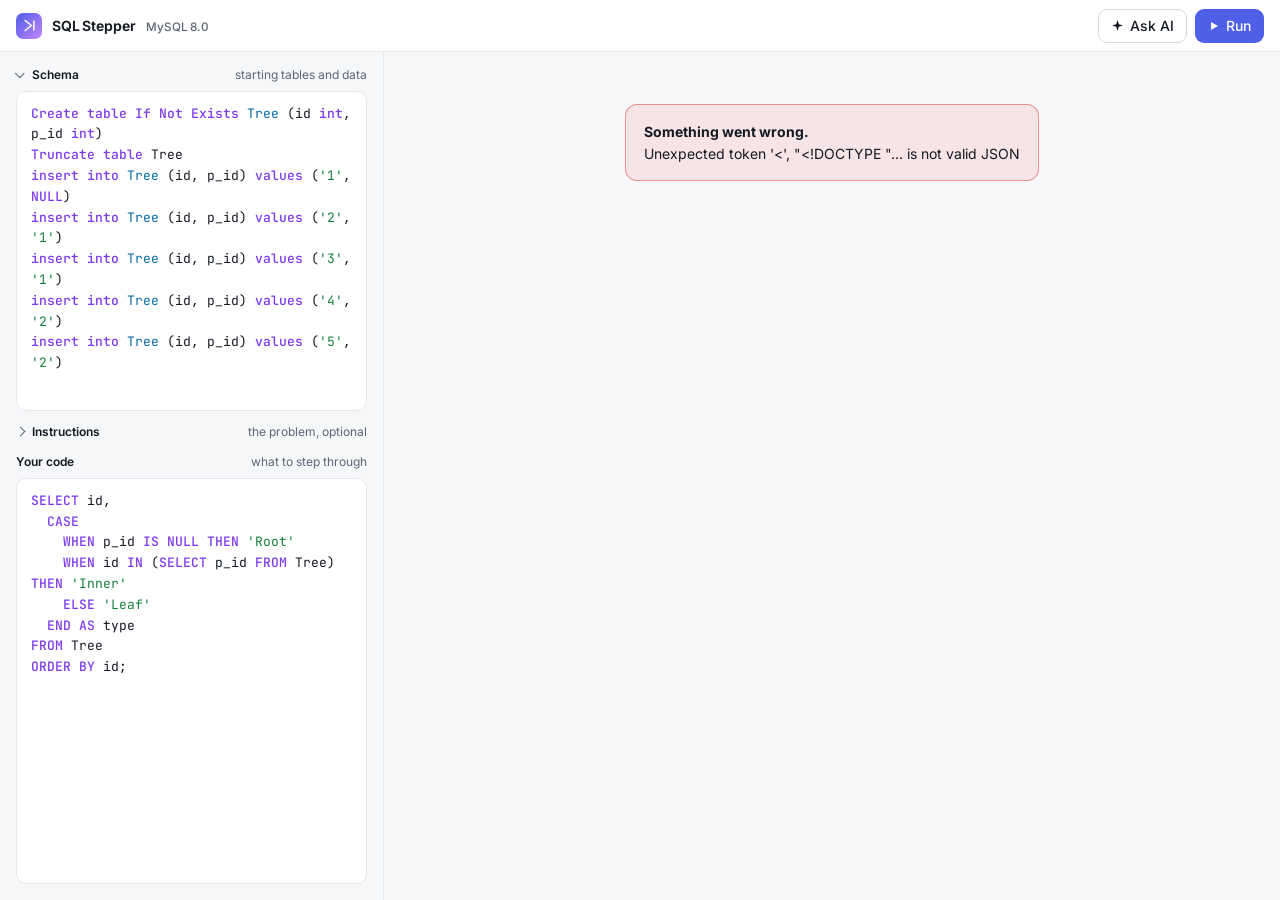
==== commit 6d18b8f1: "Foldable Schema and Instructions boxes; the AI reads the instructions Co-Authored-By: Claude Opus 5." ====
--- a/index.html
+++ b/index.html
@@ -188,13 +188,25 @@
 .spin { width: 14px; height: 14px; border: 2px solid rgba(255,255,255,.35); border-top-color: #fff; border-radius: 50%; animation: spin .7s linear infinite; }
 @keyframes spin { to { transform: rotate(360deg); } }
 main { display: grid; grid-template-columns: minmax(300px, 30%) 1fr; align-items: start; }
-.side { position: sticky; top: 52px; height: calc(100vh - 52px); display: grid; grid-template-rows: minmax(120px, 40%) 1fr; gap: 12px; padding: 14px 16px 16px; border-right: 1px solid var(--line); }
+.side { position: sticky; top: 52px; height: calc(100vh - 52px); display: flex; flex-direction: column; gap: 12px; padding: 14px 16px 16px; border-right: 1px solid var(--line); }
 .view { min-width: 0; padding: 12px 24px 40px; }
 
 /* ---------- editors ---------- */
-.ed-wrap { display: flex; flex-direction: column; min-height: 0; }
-.ed-label { font-size: 12px; font-weight: 600; margin-bottom: 6px; display: flex; justify-content: space-between; }
-.ed-label span { color: var(--muted); font-weight: 400; }
+/* open boxes share the height: schema 4, instructions 3, code 5; a folded box is just its label */
+.ed-wrap { display: flex; flex-direction: column; min-height: 110px; flex: 4 1 0; }
+.ed-wrap.notes { flex-grow: 3; }
+.ed-wrap.main { flex-grow: 5; }
+.ed-wrap.closed { flex: 0 0 auto; min-height: 0; }
+.ed-wrap.closed .editor { display: none; }
+.ed-label { font-size: 12px; font-weight: 600; margin-bottom: 6px; display: flex; align-items: center; gap: 6px; }
+.ed-label span { margin-left: auto; color: var(--muted); font-weight: 400; }
+button.ed-label { width: 100%; padding: 0; border: 0; background: none; color: inherit; font-family: inherit; cursor: pointer; text-align: left; }
+.ed-wrap.closed .ed-label { margin-bottom: 0; }
+button.ed-label::before { content: ""; width: 6px; height: 6px; margin: 0 2px 0 1px; border: solid var(--muted); border-width: 0 1.5px 1.5px 0; transform: rotate(45deg) translate(-2px, -1px); transition: transform .15s; }
+.ed-wrap.closed button.ed-label::before { transform: rotate(-45deg); }
+button.ed-label:hover::before { border-color: var(--text); }
+button.ed-label:focus-visible { outline: 2px solid var(--accent); outline-offset: 2px; border-radius: 4px; }
+.editor.plain textarea { color: var(--text); font: 13px/1.55 var(--sans); white-space: pre-wrap; }
 .editor { position: relative; flex: 1; min-height: 0; border: 1px solid var(--line); border-radius: 10px; background: var(--panel); overflow: hidden; transition: border-color .15s; }
 .editor:focus-within { border-color: var(--accent); }
 .editor pre, .editor textarea { position: absolute; inset: 0; margin: 0; padding: 12px 14px; font: 13px/1.6 var(--mono); white-space: pre-wrap; word-wrap: break-word; overflow: auto; tab-size: 2; }
@@ -269,11 +281,15 @@
 </header>
 <main>
   <section class="side">
-    <div class="ed-wrap">
-      <div class="ed-label">Schema <span>starting tables and data</span></div>
+    <div class="ed-wrap" data-fold="setup">
+      <button class="ed-label" aria-expanded="true">Schema <span>starting tables and data</span></button>
       <div class="editor"><pre aria-hidden="true"></pre><textarea id="setup" spellcheck="false" aria-label="Schema SQL" placeholder="CREATE TABLE ... / INSERT INTO ..."></textarea></div>
     </div>
-    <div class="ed-wrap">
+    <div class="ed-wrap notes closed" data-fold="notes">
+      <button class="ed-label" aria-expanded="false">Instructions <span id="notes-sub">the problem, optional</span></button>
+      <div class="editor plain"><textarea id="notes" spellcheck="true" aria-label="Instructions" placeholder="Paste the problem description here (optional). The AI helper reads it too."></textarea></div>
+    </div>
+    <div class="ed-wrap main">
       <div class="ed-label">Your code <span>what to step through</span></div>
       <div class="editor"><pre aria-hidden="true"></pre><textarea id="code" spellcheck="false" aria-label="Your SQL" placeholder="SELECT ... / UPDATE ... / DELETE ..."></textarea></div>
     </div>
@@ -350,6 +366,19 @@
 FROM Tree
 ORDER BY id;`;
 function store(k, v) { try { v === undefined ? (v = localStorage.getItem(k)) : localStorage.setItem(k, v); } catch { v = null; } return v; }
+// Schema and Instructions fold open and shut (remembered); Instructions starts folded
+for (const w of document.querySelectorAll("[data-fold]")) {
+  const k = "sqlstepper.open." + w.dataset.fold, b = w.querySelector(".ed-label");
+  const set = open => { w.classList.toggle("closed", !open); b.setAttribute("aria-expanded", open); store(k, open ? "1" : "0"); };
+  set((store(k) ?? (w.dataset.fold === "setup" ? "1" : "0")) === "1");
+  b.onclick = () => { set(w.classList.contains("closed")); if (!w.classList.contains("closed")) w.querySelector("textarea").focus(); };
+}
+{
+  const ta = $("#notes"), sub = () => $("#notes-sub").textContent = ta.value.trim() ? "added" : "the problem, optional";
+  ta.value = store("sqlstepper.notes") ?? "";
+  ta.addEventListener("input", () => { store("sqlstepper.notes", ta.value); sub(); });
+  sub();
+}
 for (const [id, def] of [["setup", DEFAULT_SETUP], ["code", DEFAULT_CODE]]) {
   const ta = $("#" + id), pre = ta.previousElementSibling;
   const paint = () => { pre.innerHTML = highlight(ta.value) + "\n"; pre.scrollTop = ta.scrollTop; };
@@ -1327,7 +1356,7 @@
 
 // what's on screen, in words, for the AI
 function onScreen() {
-  const c = { setup: $("#setup").value, code: $("#code").value };
+  const c = { setup: $("#setup").value, code: $("#code").value, instructions: $("#notes").value };
   if (!MAIN.length) return c;
   const s = MAIN[cur], f = F[sub];
   const tables = (s.tables || []).map(t => `Table ${t.name || ""} (${t.cols.join(", ")}):\n` +
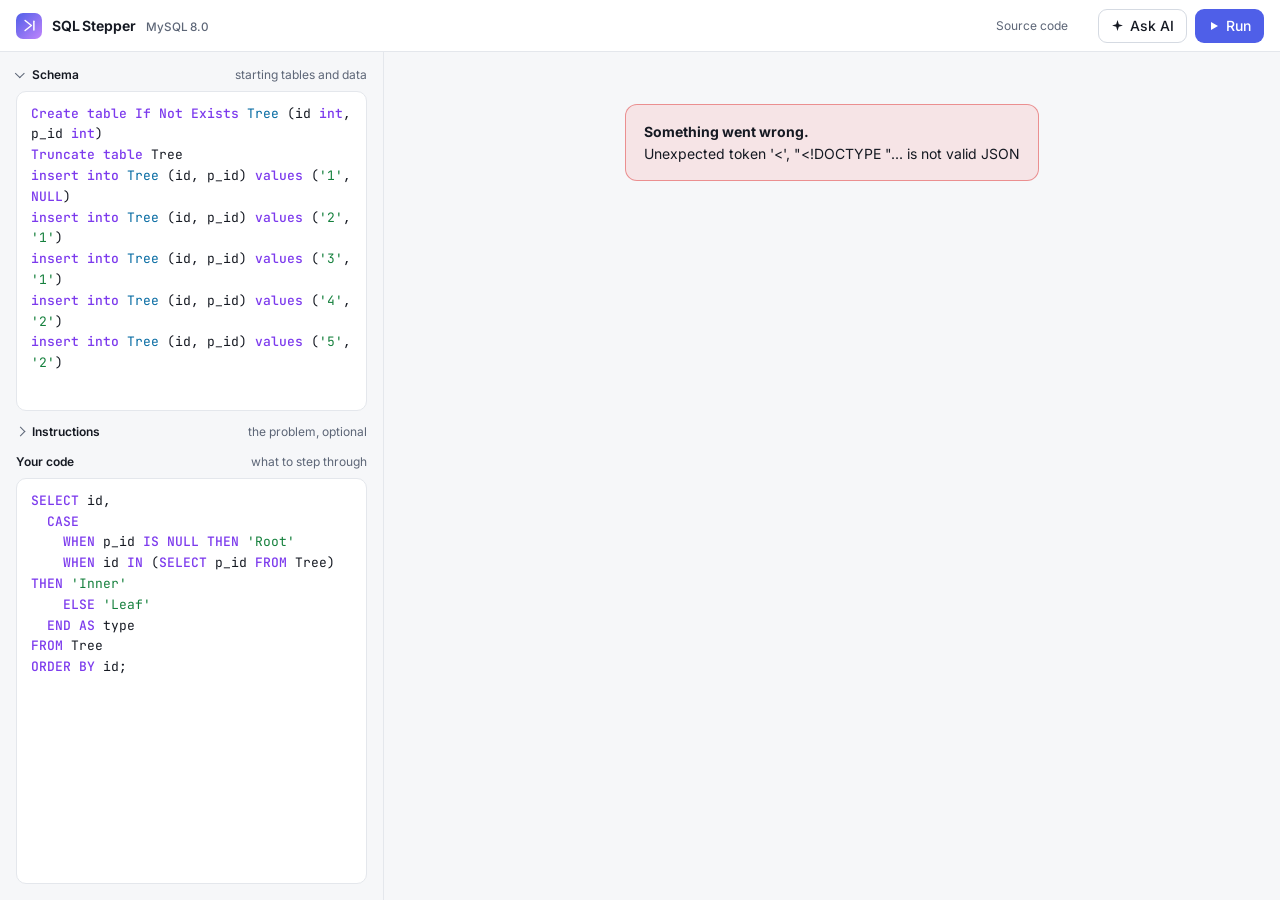
==== commit 1105f2aa: "Source code link in the header Co-Authored-By: Claude Opus 5.5 <noreply@anthropic.com> Claude-Sessio" ====
--- a/index.html
+++ b/index.html
@@ -183,7 +183,10 @@
 .brand { white-space: nowrap; display: flex; align-items: center; gap: 10px; font-weight: 650; letter-spacing: -.01em; }
 .logo { width: 26px; height: 26px; border-radius: 7px; display: grid; place-items: center; background: linear-gradient(135deg, var(--accent), #c084fc); color: #fff; }
 .brand small { margin-left: 8px; font-weight: 500; color: var(--muted); }
-.actions { grid-column: 3; justify-self: end; display: flex; gap: 8px; }
+.actions { grid-column: 3; justify-self: end; display: flex; align-items: center; gap: 8px; }
+.src { margin-right: 6px; font: 12px var(--sans); color: var(--muted); text-decoration: none; }
+.src:hover { color: var(--text); text-decoration: underline; }
+@media (max-width: 640px) { .src { display: none; } }
 #ask.on { border-color: var(--accent); color: var(--accent); background: var(--accent-bg); }
 .spin { width: 14px; height: 14px; border: 2px solid rgba(255,255,255,.35); border-top-color: #fff; border-radius: 50%; animation: spin .7s linear infinite; }
 @keyframes spin { to { transform: rotate(360deg); } }
@@ -255,7 +258,7 @@
 .starters { margin-top: auto; display: flex; flex-direction: column; gap: 8px; }
 .starters p { margin: 0 0 4px; color: var(--muted); font-size: 13px; }
 .starters .btn { justify-content: flex-start; height: auto; padding: 8px 12px; text-align: left; }
-#chat-form { display: flex; align-items: flex-end; gap: 8px; padding: 10px 12px; border-top: 1px solid var(--line); }
+#chat-form { display: flex; align-items: center; gap: 8px; padding: 10px 12px; border-top: 1px solid var(--line); }
 #ask-in { flex: 1; resize: none; max-height: 140px; padding: 8px 10px; border: 1px solid var(--line-2); border-radius: 10px; background: var(--panel-2); color: var(--text); font: 13.5px/1.45 var(--sans); }
 #ask-in:focus { outline: none; border-color: var(--accent); }
 @media (max-width: 1000px) { #chat { width: 100%; } body.chatting main { margin-right: 0; } }
@@ -275,6 +278,7 @@
     <button class="btn" id="end" aria-label="Skip to the end">Skip to end »</button>
   </div>
   <div class="actions">
+    <a class="src" href="https://github.com/braxten509/sql-stepper" target="_blank" rel="noopener">Source code</a>
     <button class="btn" id="ask" hidden aria-label="Ask AI about your SQL"><svg width="13" height="13" viewBox="0 0 24 24" fill="currentColor"><path d="M12 2l2.4 7.6L22 12l-7.6 2.4L12 22l-2.4-7.6L2 12l7.6-2.4z"/></svg><span>Ask AI</span></button>
     <button class="btn primary" id="run" title="Run (Ctrl+Enter)"><svg width="12" height="12" viewBox="0 0 24 24" fill="currentColor"><path d="M6 4l14 8-14 8z"/></svg><span>Run</span></button>
   </div>
@@ -1315,7 +1319,15 @@
   else if (e.key === " ") { e.preventDefault(); play(); }
 });
 let resizing;
-addEventListener("resize", () => { clearTimeout(resizing); resizing = setTimeout(() => MAIN.length && $("#board") && show({ instant: true }), 150); });
+// The stepper is normally 1080px wide; a wider table widens it (as far as the window allows) so the table
+// shows whole instead of scrolling. Sized once per run from the widest table in any part, so it stays still.
+let widest = 0;
+function fitWidth() {
+  const v = $(".view"), cs = getComputedStyle(v);
+  const room = v.clientWidth - parseFloat(cs.paddingLeft) - parseFloat(cs.paddingRight);
+  $("#doc").style.maxWidth = Math.min(room, Math.max(1080, widest + 36 + 2 + 40)) + "px";  // board padding, border, rings
+}
+addEventListener("resize", () => { clearTimeout(resizing); resizing = setTimeout(() => { if (MAIN.length && $("#board")) { fitWidth(); show({ instant: true }); } }, 150); });
 
 // ---------- AI helper: a chat that sees the schema, the code and the step on screen ----------
 const CHAT = [];
@@ -1369,7 +1381,7 @@
 function drawChat() {
   const box = $("#msgs"), err = MAIN.some(m => m.kind === "error");
   const starters = [err ? "What does this error mean, and how do I fix it?" : "Explain the step I'm looking at",
-    "Why doesn't my query give the right answer?", "Is there a simpler way to write this?"];
+    "Why doesn't my query give the right answer?", "Can I get a hint?"];
   box.innerHTML = CHAT.length ? CHAT.map((m, i) => m.role === "user" ? `<div class="msg user">${esc(m.content)}</div>`
       : `<div class="msg ai${m.err ? " err" : ""}${asking && i === CHAT.length - 1 ? " typing" : ""}">${m.err ? esc(m.content) : md(m.content)}</div>`).join("")
     : `<div class="starters"><p>Ask anything about your SQL. I can see your schema, your code, and the step you're on.</p>${starters.map(q => `<button class="btn" data-q="${esc(q)}">${esc(q)}</button>`).join("")}</div>`;
@@ -1425,14 +1437,16 @@
     build(data);
     if (!MAIN.length) throw new Error("There was nothing to step through.");
     prepare();
+    widest = Math.max(0, ...PF.flat().flatMap(f => layout(f.view, Infinity).filter(i => i.cls === "box").map(i => i.w)));
     timer = null; was = -1;
     $(".dock").hidden = false;
     $("#doc").innerHTML = `<div class="card codebox" id="codebox"></div>
       <div class="card stage"><div class="stage-head" id="shead"></div><div class="board-wrap"><div id="board"></div></div></div>`;
     clearBoard();
+    fitWidth();
     go(Math.max(0, MAIN.findIndex(m => m.kind === "error")), 0, { instant: true });  // an error is what the user needs to see first
   } catch (e) {
-    MAIN = []; timer = null;
+    MAIN = []; timer = null; $("#doc").style.maxWidth = "";
     $(".dock").hidden = true;
     $("#doc").innerHTML = `<div class="error-box"><b>Something went wrong.</b><br>${esc(e.message)}</div>`;
   } finally {
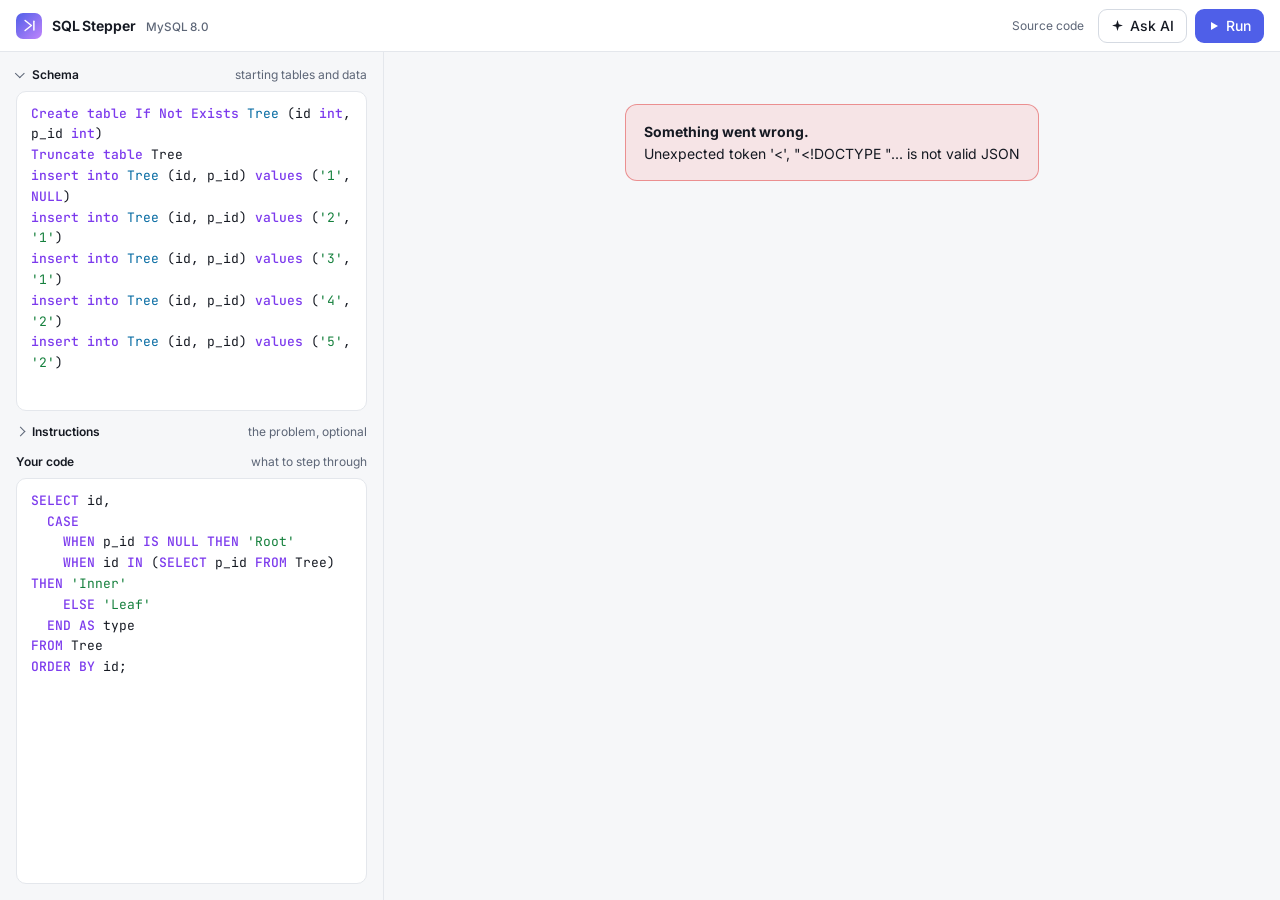
==== commit 9f290c06: "Fix code lines losing their font and centering (link style name clashed with .src) Co-Authored-By: C" ====
--- a/index.html
+++ b/index.html
@@ -184,9 +184,9 @@
 .logo { width: 26px; height: 26px; border-radius: 7px; display: grid; place-items: center; background: linear-gradient(135deg, var(--accent), #c084fc); color: #fff; }
 .brand small { margin-left: 8px; font-weight: 500; color: var(--muted); }
 .actions { grid-column: 3; justify-self: end; display: flex; align-items: center; gap: 8px; }
-.src { margin-right: 6px; font: 12px var(--sans); color: var(--muted); text-decoration: none; }
-.src:hover { color: var(--text); text-decoration: underline; }
-@media (max-width: 640px) { .src { display: none; } }
+.src-link { margin-right: 6px; font: 12px var(--sans); color: var(--muted); text-decoration: none; }
+.src-link:hover { color: var(--text); text-decoration: underline; }
+@media (max-width: 640px) { .src-link { display: none; } }
 #ask.on { border-color: var(--accent); color: var(--accent); background: var(--accent-bg); }
 .spin { width: 14px; height: 14px; border: 2px solid rgba(255,255,255,.35); border-top-color: #fff; border-radius: 50%; animation: spin .7s linear infinite; }
 @keyframes spin { to { transform: rotate(360deg); } }
@@ -278,7 +278,7 @@
     <button class="btn" id="end" aria-label="Skip to the end">Skip to end »</button>
   </div>
   <div class="actions">
-    <a class="src" href="https://github.com/braxten509/sql-stepper" target="_blank" rel="noopener">Source code</a>
+    <a class="src-link" href="https://github.com/braxten509/sql-stepper" target="_blank" rel="noopener">Source code</a>
     <button class="btn" id="ask" hidden aria-label="Ask AI about your SQL"><svg width="13" height="13" viewBox="0 0 24 24" fill="currentColor"><path d="M12 2l2.4 7.6L22 12l-7.6 2.4L12 22l-2.4-7.6L2 12l7.6-2.4z"/></svg><span>Ask AI</span></button>
     <button class="btn primary" id="run" title="Run (Ctrl+Enter)"><svg width="12" height="12" viewBox="0 0 24 24" fill="currentColor"><path d="M6 4l14 8-14 8z"/></svg><span>Run</span></button>
   </div>
